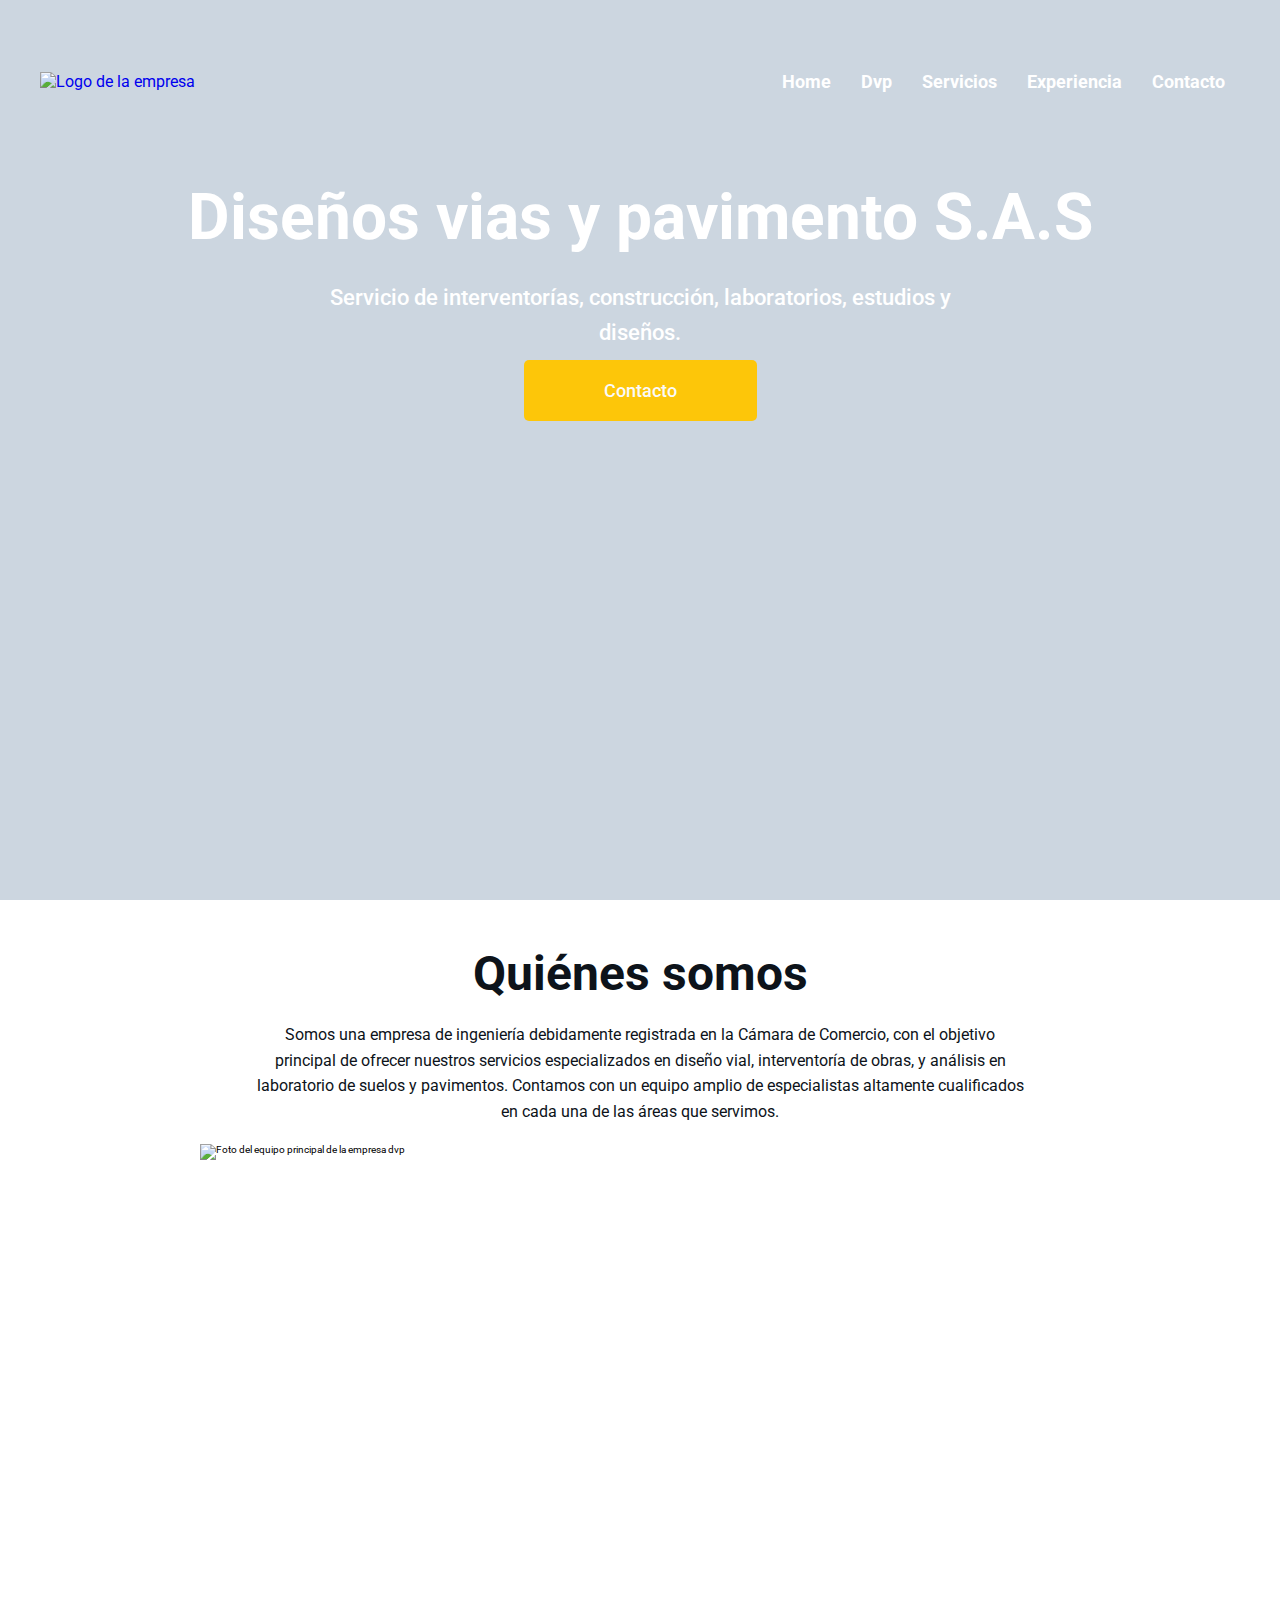
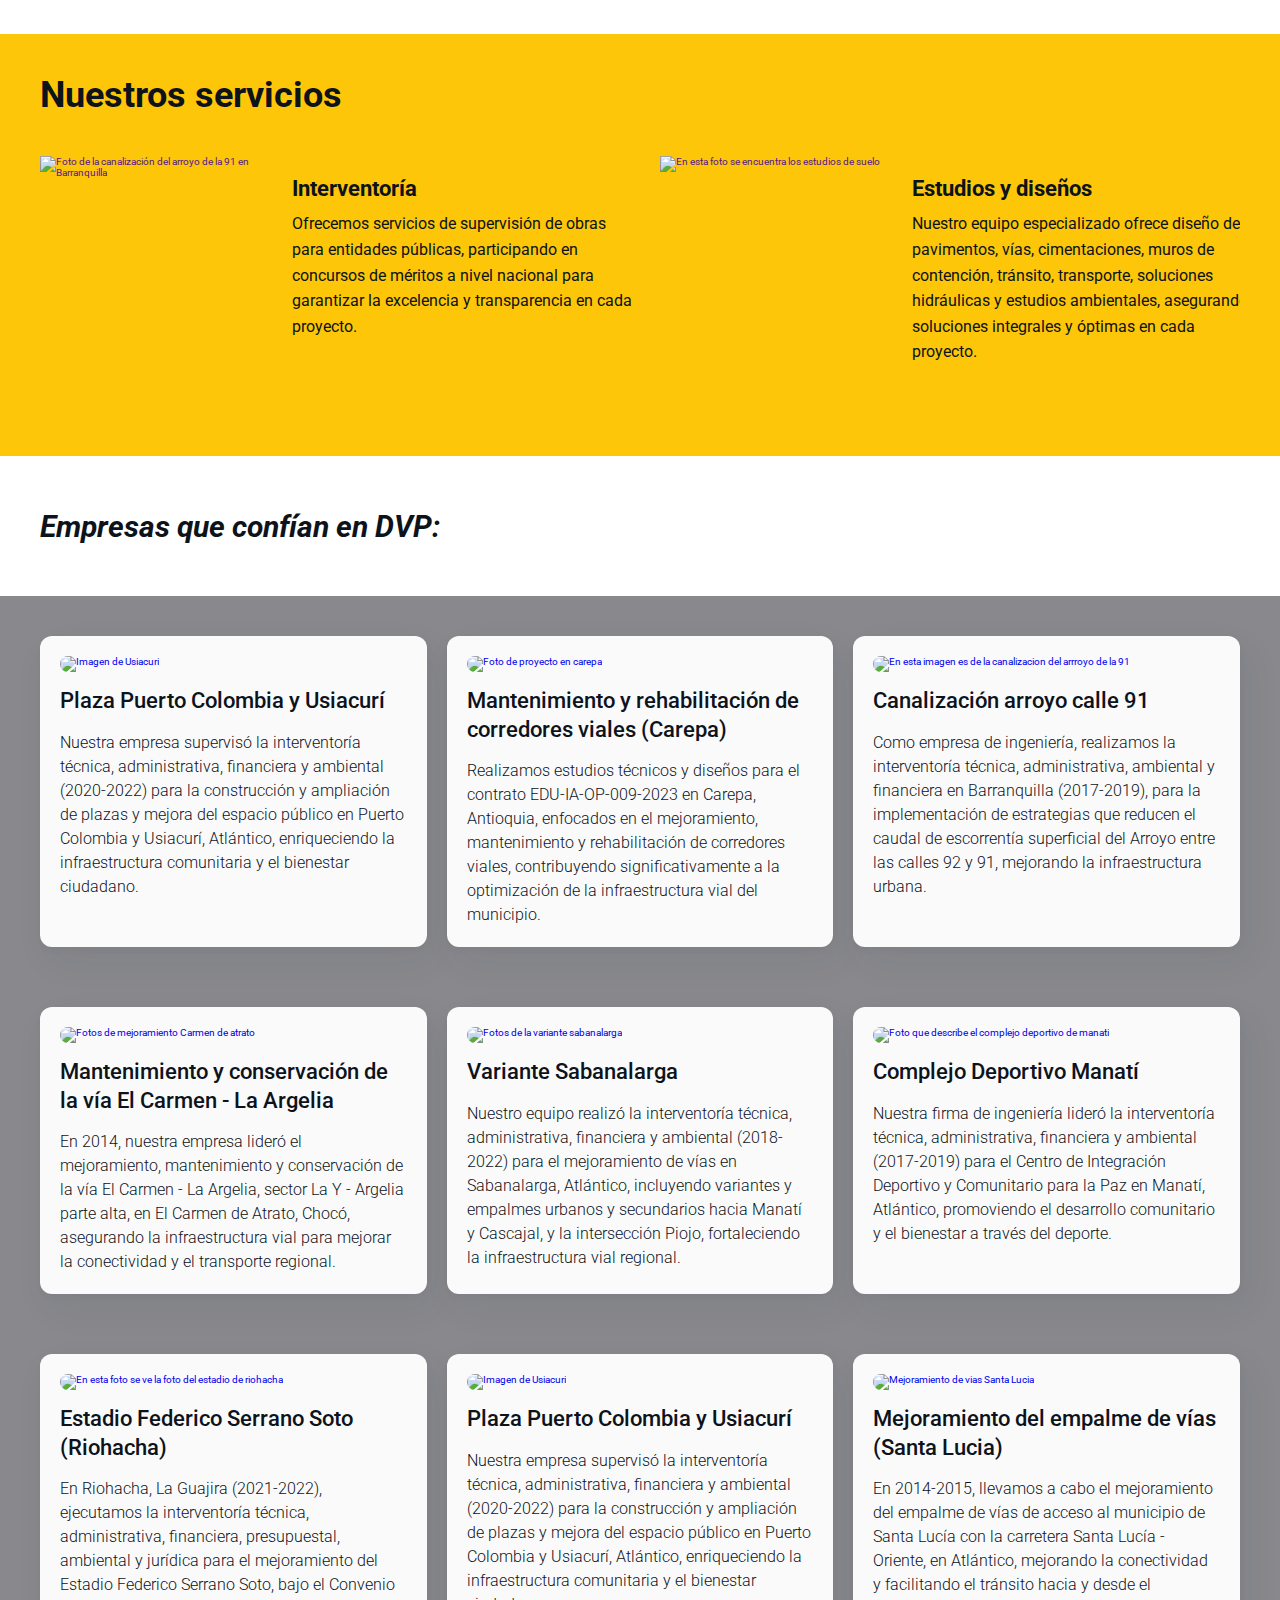
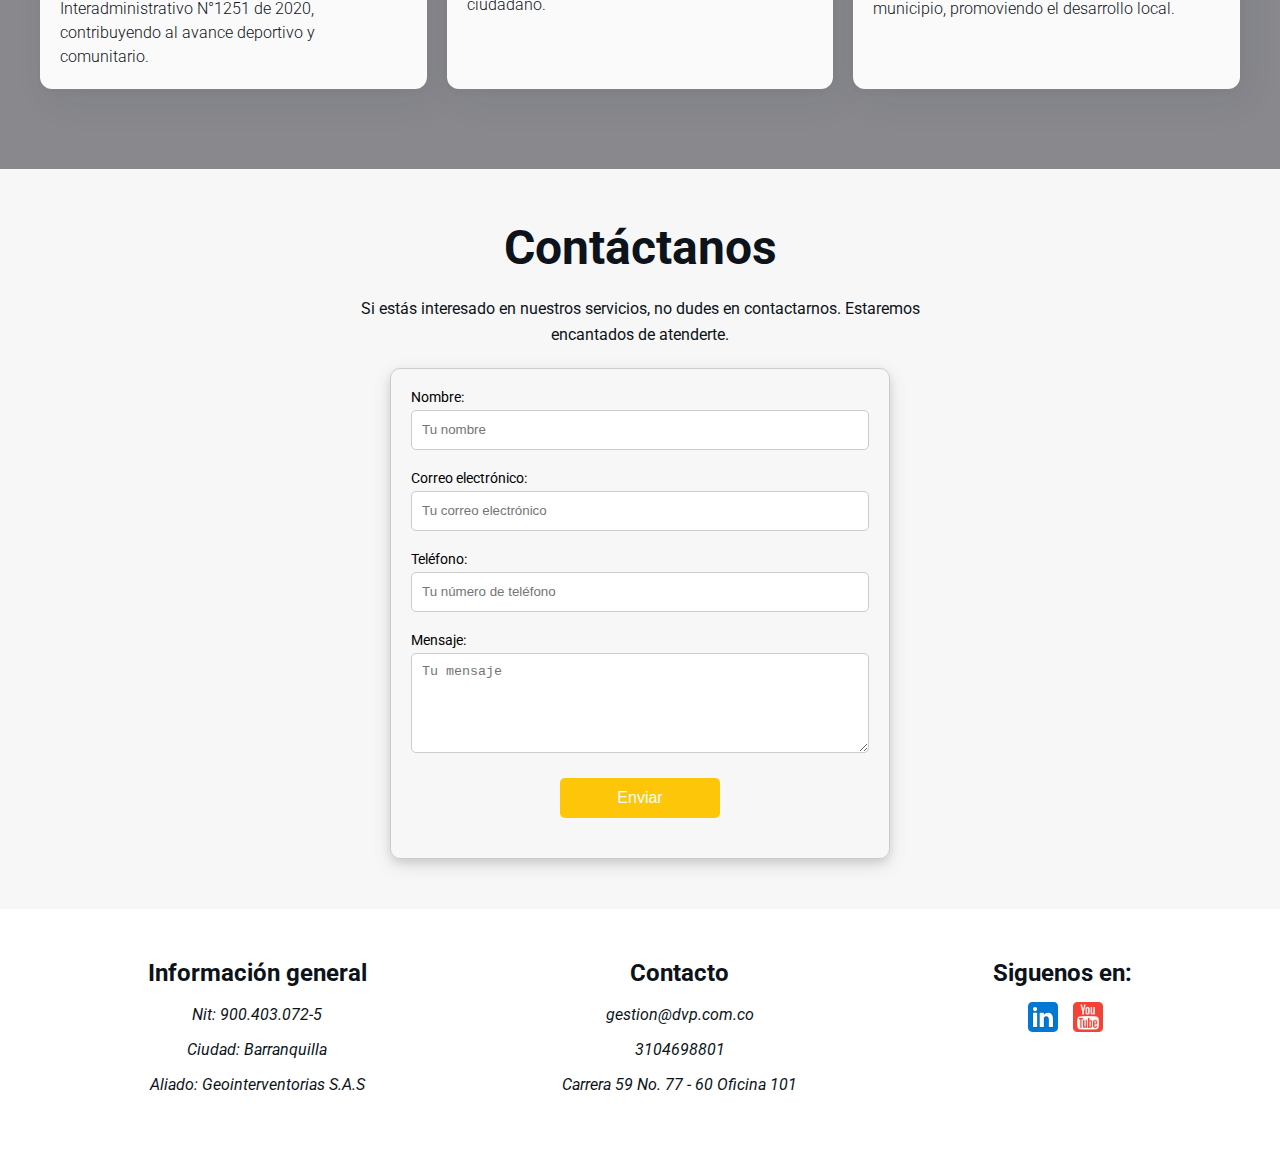
==== index.html @ 970a9d59 "I did the empresas que confian en nosotros section" ====
<!DOCTYPE html>
<html lang="es">
<head>
    <meta charset="UTF-8">
    <meta name="viewport" content="width=device-width, initial-scale=1.0">
    <meta name="description" content="DVP: Expertos en ingeniería en Colombia. Ofrecemos diseño vial, interventoría de obras y análisis de suelos. Contáctanos para soluciones especializadas con un equipo de especialistas cualificados.">
    <meta name="robots" content="index, follow">
    <meta http-equiv="X-UA-Compatible" content="IE=edge">
    <title>Diseños Vias Y Pavimentos | Interventoría y Consultoría en Ingeniería Vial</title>
    <link rel="stylesheet" href="css/desktop.css">
    <link rel="stylesheet" href="./css/tablet.css" media="(max-width: 1010px)" />
    <link rel="stylesheet" href="./css/movil.css" media="(max-width: 700px)" />
    <link rel="preconnect" href="https://fonts.googleapis.com">
    <link rel="preconnect" href="https://fonts.gstatic.com" crossorigin>
    <link href="https://fonts.googleapis.com/css2?family=Inter:wght@100;200;300;400;500;600;700;800;900&family=Nunito:ital,wght@0,200..1000;1,200..1000&family=Roboto:ital,wght@0,100;0,300;0,400;0,500;0,700;0,900;1,100;1,300;1,400;1,500;1,700;1,900&display=swap" rel="stylesheet">

    <meta name="x:card" content="summary">
    <meta property="og:title"  content="Diseños Vias Y Pavimentos | Interventoría y Consultoría en Ingeniería Vial" >
    <meta property="og:image"  content="https://i.postimg.cc/W4dbZwN2/Dvp-logo-recortado.jpg">
    <meta property="og:url"  content="https://dvp.com.co/">
    <meta name="x:title" content="Diseños Vias Y Pavimentos | Interventoría y Consultoría en Ingeniería Vial" >
    <meta name="x:image" content="https://i.postimg.cc/W4dbZwN2/Dvp-logo-recortado.jpg">
    <meta name="x:url" content="https://dvp.com.co/">
    <meta property="og:description" content="DVP: Expertos en ingeniería en Colombia. Ofrecemos diseño vial, interventoría de obras y análisis de suelos. Contáctanos para soluciones especializadas con un equipo de especialistas cualificados.">
    <meta name="twitter:description" content="DVP: Expertos en ingeniería en Colombia. Ofrecemos diseño vial, interventoría de obras y análisis de suelos. Contáctanos para soluciones especializadas con un equipo de especialistas cualificados.">
    <meta name="og:type" content="website">

    <link rel="apple-touch-icon" sizes="180x180" href="/apple-touch-icon.png">
    <link rel="icon" type="image/png" sizes="32x32" href="/favicon-32x32.png">
    <link rel="icon" type="image/png" sizes="16x16" href="/favicon-16x16.png">
    <link rel="manifest" href="/site.webmanifest">
    <link rel="mask-icon" href="/safari-pinned-tab.svg" color="#5bbad5">
    <meta name="msapplication-TileColor" content="#da532c">
    <meta name="theme-color" content="#ffffff">


  
    <meta name="msapplication-TileImage" content="https://i.postimg.cc/j5CP3FzB/apple-icon-144x144.png">


</head>
<body>

    <section class="main__section main__section--presentacion" id="home" >
        <header class="main__section--presentacion--header header-fijo">
            <div class="header-content">
                <a class="contenedor-logo" href="./index.html">
                    <img src="https://i.ibb.co/QfFykHQ/Logo-Transparente2.png" alt="Logo de la empresa">
                </a>
        
                <nav class="nav">
                    <a href="#home" class="nav__a">Home</a>
                    <a href="#dvp" class="nav__a">Dvp</a>
                    <a href="#servicios" class="nav__a">Servicios</a>
                    <a href="#experiencia" class="nav__a">Experiencia</a>
                    <a href="#contactos" class="nav__a">Contacto</a>
                </nav>

               
            </div>

            <div class="header__hamburguer header__hamburguerAfter">
                <div class="header__hamburguerSons header__hamburguerSons1 "></div>
                <div class="header__hamburguerSons header__hamburguerSons2 "></div>
                <div class="header__hamburguerSons header__hamburguerSons3 "></div>
            </div>

            <div class="mobileMenu innactive">
                <ul class="mobilMenu__ul">
                    <li class="mobilMenu__li"><a href="#home" class="mobilMenu__a">Home</a></li>
                    <li class="header__li"><a href="#dvp" class="mobilMenu__a">Dvp</a></li>
                    <li class="mobilMenu__li"><a href="#servicios" class="mobilMenu__a">Servicios</a></li>
                    <li class="mobilMenu__li"><a href="#experiencia" class="mobilMenu__a">Experiencia</a></li>
                    <li class="mobilMenu__li"><a href="#contactos" class="mobilMenu__a">Contacto</a></li>
                </ul>
                
            </div>

            
        </header>
        
        
        <h1 class="main__section--presentacion--son">Diseños vias y pavimento S.A.S</h1>
        <p class="main__section--presentacion--son">Servicio de interventorías, construcción, laboratorios, estudios y <br> diseños.</p>
        <a href="#contactos" class="contact-button main__section--presentacion--son">Contacto</a>
        <!-- <iframe  class="youtube-video" src="https://www.youtube.com/embed/VzqUDTZexdA?autoplay=1&mute=1" title="YouTube video player" frameborder="0" allow="accelerometer; autoplay; clipboard-write; encrypted-media; gyroscope; picture-in-picture" allowfullscreen></iframe> -->
        <div class="main__section--presentacion--background"></div>
    </section>

    <main class="main" >

        
        <section class="main__section main__section--quienessomos" id="dvp">
            <h2 class="main__section--quienessomos__title">Quiénes somos</h2>
            <p class="main__section--quienessomos__description">Somos una empresa de ingeniería debidamente registrada en la Cámara de Comercio, con el objetivo principal de ofrecer nuestros servicios especializados en diseño vial, interventoría de obras, y análisis en laboratorio de suelos y pavimentos. Contamos con un equipo amplio de especialistas altamente cualificados en cada una de las áreas que servimos.</p>
            <img src="https://i.ibb.co/d4qpt3D/Whats-App-Image-2024-02-29-at-1-00-37-PM.jpg" alt="Foto del equipo principal de la empresa dvp" class="main__section--quienessomos__image">
        </section>
        
        <section class="main__section main__section--nuestros-servicios" id="servicios">

            <h2 class="main__section--nuestros-servicios__title">Nuestros servicios</h2>

            <button class="scroll-btn left">&#10094;</button>

            <div class="ourService__wrappa">
                <article class=" ourService__card">

                    <a href="" class=" ourService__card--img"><img class="" src="https://i.ibb.co/WDg34vb/calle-91-1.jpg" alt="Foto de la canalización del arroyo de la 91 en Barranquilla"> </a>
    
                    <div class="ourService__information">
                        <a href="" class="ourService__information-a">
    
                            <h2 class="ourService__information--title" >Interventoría</h2>
    
                            <section class="ourService__information--p">
    
                                <p class="">Ofrecemos servicios de supervisión de obras para entidades públicas, participando en concursos de méritos a nivel nacional para garantizar la excelencia y transparencia en cada proyecto.</p>
    
                            </section>
                        </a>
    
                    </div>
                </article>
    
                <article class=" ourService__card">
    
                    <a href="" class=" ourService__card--img"><img class="" src="https://i.ibb.co/xS7zQZk/Whats-App-Image-2024-02-26-at-2-07-42-PM.jpg" alt="En esta foto se encuentra los estudios de suelo"> </a>
    
                    <div class="ourService__information">
                        <a href="" class="ourService__information-a">
    
                            <h2 class="ourService__information--title" >Estudios y diseños</h2>
    
                            <section class="ourService__information--p">
    
                                <p class="">Nuestro equipo especializado ofrece diseño de pavimentos, vías, cimentaciones, muros de contención, tránsito, transporte, soluciones hidráulicas y estudios ambientales, asegurando soluciones integrales y óptimas en cada proyecto.</p>
    
                            </section>
                        </a>
    
                    </div>
                </article>

                <article class=" ourService__card">
    
                    <a href="" class=" ourService__card--img"><img class="" src="https://i.ibb.co/TLXC7pn/Whats-App-Image-2024-03-01-at-8-34-24-AM.jpg" alt="En esta imagen esta el laboratorio de la empresa dvp"> </a>
    
                    <div class="ourService__information">
                        <a href="" class="ourService__information-a">
    
                            <h2 class="ourService__information--title" >Laboratorios</h2>
    
                            <section class="ourService__information--p">
    
                                <p class="">
                                    Disponemos de un laboratorio especializado en suelos y pavimentos, dedicado a realizar ensayos e interpretaciones de materiales de ingeniería, esenciales en la construcción de vías, obras de estabilización y cimentaciones, garantizando la calidad y seguridad en cada proyecto.</p>
    
                            </section>
                        </a>
    
                    </div>
                </article>

                <article class=" ourService__card">
    
                    <a href="" class=" ourService__card--img"><img class="" src="https://i.ibb.co/3CgRv00/pavimento-placa-huella-santa-lucia.jpg " alt="En esta imagen se puede observar la construcion de una placa huella por parte  de la empresa dvp: Diseños vias y pavimentos"> </a>
    
                    <div class="ourService__information">
                        <a href="" class="ourService__information-a">
    
                            <h2 class="ourService__information--title" >Construcción</h2>
    
                            <section class="ourService__information--p">
    
                                <p class="">Somos una empresa profesional que ofrece servicios de construcción de alta calidad. Nuestro equipo de expertos se compromete a entregar proyectos excepcionales, garantizando soluciones eficientes y duraderas en cada obra.</p>
    
                            </section>
                        </a>
    
                    </div>
                </article>

                
            </div>
            
            <button class="scroll-btn right">&#10095;</button>
            
            

        </section>
        
        <section class="main__section main__section--empresasQueConfian" >

            <p class="empresas-fijo">Empresas que confían <br> en DVP:</p>
            <div class="empresas-desplazamiento">
                <span class="empresas-desplazamiento__span empresas-desplazamiento__span1"></span>
                <span class="empresas-desplazamiento__span empresas-desplazamiento__span3"></span>
                <span class="empresas-desplazamiento__span empresas-desplazamiento__span5"></span>
                <span class="empresas-desplazamiento__span empresas-desplazamiento__span6"></span>
                <span class="empresas-desplazamiento__span empresas-desplazamiento__span7"></span>
                <span class="empresas-desplazamiento__span empresas-desplazamiento__span2"></span>
                <span class="empresas-desplazamiento__span empresas-desplazamiento__span4"></span>
            </div>
        </section>
        

        <section class="main__section main__section--experiencia" id="experiencia">

            <div class="main__Section--wrappa">
                <article class="card card card__transition">

                    <a href="./plazaPc.html" class="card__a "><img class="card__img " src="https://i.postimg.cc/FFB2SPTK/plaza-usiacuri-1.jpg" alt="Imagen de Usiacuri"> </a>
    
                    <div class="card__info ">
                        <a href="./plazaPc.html" class="card__infoContent">
    
                            <h2 class="card__h2" > Plaza Puerto Colombia y Usiacurí</h2>
    
                            <section class="card__description">
    
                                <p class="card__p">Nuestra empresa supervisó la interventoría técnica, administrativa, financiera y ambiental (2020-2022) para la construcción y ampliación de plazas y mejora del espacio público en Puerto Colombia y Usiacurí, Atlántico, enriqueciendo la infraestructura comunitaria y el bienestar ciudadano.</p>
    
                            </section>
                        </a>
    
                    </div>
                </article>
    
                <article class="card card card__transition">
    
                    <a href="/Carepa.html" class="card__a "><img class="card__img " src="https://i.postimg.cc/ZYy7yJ2W/Whats-App-Image-2024-02-26-at-2-07-43-PM-3.jpg" alt="Foto de proyecto en carepa"> </a>
    
                    <div class="card__info ">
                        <a href="/Carepa.html" class="card__infoContent">
    
                            <h2 class="card__h2" >Mantenimiento y rehabilitación de corredores viales (Carepa)</h2>
    
                            <section class="card__description">
    
                                <p class="card__p"> Realizamos estudios técnicos y diseños para el contrato EDU-IA-OP-009-2023 en Carepa, Antioquia, enfocados en el mejoramiento, mantenimiento y rehabilitación de corredores viales, contribuyendo significativamente a la optimización de la infraestructura vial del municipio.
                            </section>
                        </a>
    
                    </div>
                </article>
    
                <article class="card card__transition ">
    
                    <a href="./arroyo91.html" class="card__a "><img class="card__img " src="https://i.ibb.co/WDg34vb/calle-91-1.jpg" alt="En esta imagen es de la canalizacion del arrroyo de la 91"> </a>
    
                    <div class="card__info ">
                        <a href="./arroyo91.html" class="card__infoContent">
    
                            <h2 class="card__h2" >Canalización arroyo calle 91</h2>
    
                            <section class="card__description">
    
                                <p class="card__p">
                                    Como empresa de ingeniería, realizamos la interventoría técnica, administrativa, ambiental y financiera en Barranquilla (2017-2019), para la implementación de estrategias que reducen el caudal de escorrentía superficial del Arroyo entre las calles 92 y 91, mejorando la infraestructura urbana.</p>
    
                            </section>
                        </a>
    
                    </div>
                </article>
    
                <article class="card card card__transition">
    
                    <a href="/CarmenDeAtrato.html" class="card__a "><img class="card__img " src="https://i.postimg.cc/d0FxmgM8/pav-calle-hospital-Carmen-de-Atrato-5.png" alt="Fotos de mejoramiento Carmen de atrato "> </a>
    
                    <div class="card__info ">
                        <a href="/CarmenDeAtrato.html" class="card__infoContent">
    
                            <h2 class="card__h2" >Mantenimiento y conservación de la vía El Carmen - La Argelia</h2>
    
                            <section class="card__description">
    
                                <p class="card__p">
                                    En 2014, nuestra empresa lideró el mejoramiento, mantenimiento y conservación de la vía El Carmen - La Argelia, sector La Y - Argelia parte alta, en El Carmen de Atrato, Chocó, asegurando la infraestructura vial para mejorar la conectividad y el transporte regional.
                                </p>
    
                            </section>
                        </a>
    
                    </div>
                </article>
                
                <article class="card card card__transition">
    
                    <a href="./VarianteSabaLarga.html" class="card__a "><img class="card__img " src="https://i.ibb.co/xgP3tB6/variante-Sabanalarga.jpg" alt="Fotos de la variante sabanalarga"> </a>
    
                    <div class="card__info ">
                        <a href="./VarianteSabaLarga.html" class="card__infoContent">
    
                            <h2 class="card__h2" >Variante Sabanalarga</h2>
    
                            <section class="card__description">
    
                                <p class="card__p">Nuestro equipo realizó la interventoría técnica, administrativa, financiera y ambiental (2018-2022) para el mejoramiento de vías en Sabanalarga, Atlántico, incluyendo variantes y empalmes urbanos y secundarios hacia Manatí y Cascajal, y la intersección Piojo, fortaleciendo la infraestructura vial regional.</p>
    
                            </section>
                        </a>
    
                    </div>
                </article>
    
                <article class="card card card__transition">
    
                    <a href="./complejoDManati.html" class="card__a "><img class="card__img " src="https://i.ibb.co/7QVtfx8/Complejo-deportivo-Manati.jpg" alt="Foto que describe el complejo deportivo de manati"> </a>
    
                    <div class="card__info ">
                        <a href="./complejoDManati.html" class="card__infoContent">
    
                            <h2 class="card__h2" >Complejo Deportivo Manatí</h2>
    
                            <section class="card__description">
    
                                <p class="card__p">
                                    Nuestra firma de ingeniería lideró la interventoría técnica, administrativa, financiera y ambiental (2017-2019) para el Centro de Integración Deportivo y Comunitario para la Paz en Manatí, Atlántico, promoviendo el desarrollo comunitario y el bienestar a través del deporte.</p>
    
                            </section>
                        </a>
    
                    </div>
                </article>
    
    
                <article class="card card card__transition">
    
                    <a href="./riohachaEstadio.html" class="card__a "><img class="card__img " src="https://i.postimg.cc/g0tPBMkn/Estadio-Riohacha-2022.jpg" alt="En esta foto se ve la foto del estadio de riohacha"> </a>
    
                    <div class="card__info ">
                        <a href="./riohachaEstadio.html" class="card__infoContent">
    
                            <h2 class="card__h2" >Estadio Federico Serrano Soto (Riohacha)</h2>
    
                            <section class="card__description">
    
                                <p class="card__p">En Riohacha, La Guajira (2021-2022), ejecutamos la interventoría técnica, administrativa, financiera, presupuestal, ambiental y jurídica para el mejoramiento del Estadio Federico Serrano Soto, bajo el Convenio Interadministrativo N°1251 de 2020, contribuyendo al avance deportivo y comunitario.</p>
    
                            </section>
                        </a>
    
                    </div>
                </article>
    
                <article class="card card card__transition">
    
                    <a href="./plazaPc.html" class="card__a "><img class="card__img " src="https://i.postimg.cc/FFB2SPTK/plaza-usiacuri-1.jpg" alt="Imagen de Usiacuri"> </a>
    
                    <div class="card__info ">
                        <a href="./plazaPc.html" class="card__infoContent">
    
                            <h2 class="card__h2" > Plaza Puerto Colombia y Usiacurí</h2>
    
                            <section class="card__description">
    
                                <p class="card__p">Nuestra empresa supervisó la interventoría técnica, administrativa, financiera y ambiental (2020-2022) para la construcción y ampliación de plazas y mejora del espacio público en Puerto Colombia y Usiacurí, Atlántico, enriqueciendo la infraestructura comunitaria y el bienestar ciudadano.</p>
    
                            </section>
                        </a>
    
                    </div>
                </article>        
    
                <article class="card card card__transition">
    
                    <a href="/placaHuella.html" class="card__a" ><img class="card__img " src="https://i.ibb.co/0mpjbf6/pavimento-placa-huella-santa-lucia3.jpg" alt="Mejoramiento de vias Santa Lucia"> </a>
    
                    <div class="card__info ">
                        <a href="/placaHuella.html " class="card__infoContent">
    
                            <h2 class="card__h2" >Mejoramiento del empalme de vías (Santa Lucia)</h2>
    
                            <section class="card__description">
    
                                <p class="card__p">En 2014-2015, llevamos a cabo el mejoramiento del empalme de vías de acceso al municipio de Santa Lucía con la carretera Santa Lucía - Oriente, en Atlántico, mejorando la conectividad y facilitando el tránsito hacia y desde el municipio, promoviendo el desarrollo local.</p>
    
                            </section>
                        </a>
    
                    </div>
                </article>
            </div>

           

        </section>

        <section class="main__section main__section--contacto" id="contactos">

            <h2 class="contacto__titulo">Contáctanos</h2>
            <p class="contacto__texto">Si estás interesado en nuestros servicios, no dudes en contactarnos. Estaremos <br> encantados de atenderte.</p>
            <div class="formulario__contenedor">
              
              <form class="formulario" action="https://formspree.io/f/xdoqzzqv" method="POST">
                <div class="formulario__campo">
                  <label for="nombre" class="formulario__label">Nombre:</label>
                  <input type="text" id="nombre" name="nombre" class="formulario__input" placeholder="Tu nombre">
                </div>
                <div class="formulario__campo">
                  <label for="email" class="formulario__label">Correo electrónico:</label>
                  <input type="email" id="email" name="email" class="formulario__input" placeholder="Tu correo electrónico">
                </div>
                <div class="formulario__campo">
                  <label for="telefono" class="formulario__label">Teléfono:</label>
                  <input type="tel" id="telefono" name="telefono" class="formulario__input" placeholder="Tu número de teléfono">
                </div>
                <div class="formulario__campo">
                  <label for="mensaje" class="formulario__label">Mensaje:</label>
                  <textarea id="mensaje" name="mensaje" class="formulario__textarea" placeholder="Tu mensaje"></textarea>
                </div>
                <div class="formulario__campo">
                  <button type="submit" class="formulario__boton">Enviar</button>
                </div>
              </form>
            </div>
        </section>
        

    </main>
    

    <footer class="footer">

        <div class="footer__wrappa">
            

            <div class="footer__column">
                <h3 class="footer__title">Información general</h3>
                <p class="footer__content">Nit: 900.403.072-5</p>
                <p class="footer__content">Ciudad: Barranquilla</p>
                <p class="footer__content">Aliado: Geointerventorias S.A.S</p>
            </div>
            <div class="footer__column">
                <h3 class="footer__title">Contacto</h3>
                <p class="footer__content">gestion@dvp.com.co</p>
                <p class="footer__content">3104698801</p>
                <p class="footer__content">Carrera 59 No. 77 - 60 Oficina 101</p>
            </div>
            <div class="footer__column footer__column--icons ">
                <h3 class="footer__title">Siguenos en:</h3>
    
                <div class="footer__icons-father">
    
                    <a href="https://www.linkedin.com/in/dvp-gestion-9224572b7/" target="_blank" rel="noopener noreferrer">
    
                        <img alt="svgImg" src="[data-uri]"/>
    
                    </a>
                    
                    <a href="https://www.youtube.com/watch?v=VzqUDTZexdA" target="_blank" rel="noopener noreferrer">
                        <img src="[data-uri]">
                    </a>
              
                    
                </div>
               
            </div>

        </div>
      
    </footer>

    <script src="https://ajax.googleapis.com/ajax/libs/jquery/3.3.1/jquery.min.js"></script>
    <script src="./main.js" src="https://ajax.googleapis.com/ajax/libs/jquery/3.3.1/jquery.min.js"></script>
</body>
</html>
---- css/desktop.css ----
*{
    padding: 0;
    margin: 0;
    box-sizing: border-box;
    text-decoration: none;
    list-style: none;
}

html{
    font-size: 62.5%;
    font-family: "Roboto", sans-serif;
}

.roboto-thin {
    font-family: "Roboto", sans-serif;
    font-weight: 100;
    font-style: normal;
  }
  
  .roboto-light {
    font-family: "Roboto", sans-serif;
    font-weight: 300;
    font-style: normal;
  }
  
  .roboto-regular {
    font-family: "Roboto", sans-serif;
    font-weight: 400;
    font-style: normal;
  }
  
  .roboto-medium {
    font-family: "Roboto", sans-serif;
    font-weight: 500;
    font-style: normal;
  }
  
  .roboto-bold {
    font-family: "Roboto", sans-serif;
    font-weight: 700;
    font-style: normal;
  }
  
  .roboto-black {
    font-family: "Roboto", sans-serif;
    font-weight: 900;
    font-style: normal;
  }
  
  .roboto-thin-italic {
    font-family: "Roboto", sans-serif;
    font-weight: 100;
    font-style: italic;
  }
  
  .roboto-light-italic {
    font-family: "Roboto", sans-serif;
    font-weight: 300;
    font-style: italic;
  }
  
  .roboto-regular-italic {
    font-family: "Roboto", sans-serif;
    font-weight: 400;
    font-style: italic;
  }
  
  .roboto-medium-italic {
    font-family: "Roboto", sans-serif;
    font-weight: 500;
    font-style: italic;
  }
  
  .roboto-bold-italic {
    font-family: "Roboto", sans-serif;
    font-weight: 700;
    font-style: italic;
  }
  
  .roboto-black-italic {
    font-family: "Roboto", sans-serif;
    font-weight: 900;
    font-style: italic;
  }
  

:root{
    --white-color: #ffffff;
    --second-white-color: #fafafa;
    --principal-black-color: #0d131a;
    --second-black-color: #0d131a;
    --button-color: #fdc609;
    --principal-gris-color: #b8c0cc;
    --second-gris-color: #88888d;
}

/*Header*/


.main__section--presentacion--header{
    display: flex;
    align-items: center;
    justify-content: space-between; /* Alinea los elementos al inicio, manteniendo el logo a la izquierda */
    font-size: 1.6rem;
    position: absolute; /* Hace que el header sea fijo */
    top: 0; /* Alinea el header en la parte superior */
    width: 100%; /* Asegura que el header tenga un ancho completo */
    z-index: 1000;
    height: 100px;
    height: 18vh;
    padding: 0 40px 0 40px;
}
.header-content {
    display: flex;
    align-items: center;
    justify-content: space-between;
    width: 100%;
    height: 100%;
}

.contenedor-logo img {
    width: 180px; 
    height: 80%; 
}

nav {
    display: flex;
    justify-content: center;
    height: 100%;
    align-items: center;
}

.nav__a{
  
    display: flex;
    justify-content: center;
    color: var(--white-color);
    font-size: 1.8rem;
    font-weight: bold;
}

nav a {
    margin: 0 15px;
    text-decoration: none;
    color: var(--principal-black-color);
}

nav a:hover {
    color: var(--button-color);
}

nav a.active {
    background-color: var(--button-color);
    align-items: center;
    color: var(--white-color);
    width: 100px;
    height: 100%;
}

.mobileMenu{
    display: none;
}



/* This is the main section */
/* 
/* main {
    margin-top: 108px; /* Ajusta este valor según la altura real de tu header 
}  */

/*This part is main section presentation*/

.main__section--presentacion {
    padding: 0 90px 40px 90px;
    display: flex;
    flex-direction: column;
    align-items: center;
    justify-content: center;
    text-align: center;
    width: 100%;
    height: 100vh;
    background-position: center;
    background-size: cover; 
     background-repeat: no-repeat;
    background-image: url("https://i.ibb.co/mzVBdCQ/Whats-App-Image-2024-03-01-at-8-36-02-AM.jpg");
    position: relative;
}

.header-fijo {
    background-color: white;
    color: black; /* Este estilo aplicará a los textos directamente dentro del header, pero no necesariamente a los links */
}

.header-fijo .nav__a {
    color: var(--principal-black-color); /* Asegura que los links dentro del nav tengan texto negro */
    font-weight: 300;
    font-size: 1.6rem;
}


.main__section--presentacion--background{
    width: 100%;
    height: 100vh;
    background-color: #003366;
    top: 0;
    position: absolute;
    opacity: 0.2;
    z-index: 0;
}

.main__section--presentacion--son{
    margin-bottom: 20px;
    position: absolute;
    z-index: 8; 
}

.main__section--presentacion-logo{
    width: 80%;
    height: 60vh;
    margin-bottom: 10px;
}

.main__section--presentacion h1 {
    font-size: 6.4rem;
    color: var(--white-color);
    top: 180px;
}

.main__section--presentacion p {
    font-size: 2.2rem;
    color: var(--white-color);
    line-height: 1.6;
    font-weight: 500;
    top: 280px;
}

.contact-button {
    display: inline-block;
    background-color: var(--button-color);
    color: var(--second-white-color);
    padding: 20px 80px; /* Ajustado para un alto de 60px y ancho de 30px de texto */
    text-decoration: none;
    border-radius: 5px; /* Opcional: añade redondeo a tu botón */
    font-size: 1.8rem;
    margin-bottom: 60px;
    border-radius: 5px; /* Opcional: añade redondeo a tu botón */
    transition: background-color 0.3s ease, color 0.3s ease;
    font-weight: 500;
    top: 360px;
}

.main__section--presentacion .contact-button:hover {
    background-color: var(--second-white-color); /* Invierte los colores */
    color: var(--button-color);
    transform: scale(1.1); /* Aumenta el tamaño ligeramente */
}

.youtube-video{
    width: 60%;
    height: 60vh;
}

/*Here star main__section--quienessomos*/


.main__section--quienessomos {
    padding: 45px 90px 90px 90px;
    width: 100%;
    display: flex;
    flex-direction: column;
    align-items: center;
    justify-content: center; /* Centra el contenido verticalmente si deseas */
}

.main__section--quienessomos__title {
    font-size: 4.8rem;
    color: var(--principal-black-color);
    text-align: center;
}

.main__section--quienessomos__description {
    font-size: 1.6rem;
    width: 70%;
    color: var(--principal-black-color);
    margin-top: 20px; /* Espacio entre el título y el párrafo */
    text-align: center; /* Centra el texto del párrafo */
    line-height: 1.6;
}

.main__section--quienessomos__image {
    width: 80%;
    height: 400px;
    object-fit: cover; /* Asegura que la imagen cubra el espacio asignado sin deformarse */
    margin-top: 20px; /* Espacio entre el párrafo y la imagen */
}

/* Responsividad */
@media (max-width: 768px) {
    .main__section--quienessomos {
        padding: 0 20px 20px 20px; /* Ajuste de padding para dispositivos más pequeños */
    }

    .main__section--quienessomos__image {
        width: 100%; /* La imagen ocupa todo el ancho en dispositivos más pequeños */
        height: auto; /* Altura automática para mantener la proporción */
    }
}


/*Here star main section nuestros servicios */

.main__section--nuestros-servicios {
    padding: 40px;
    position: relative;
    flex-direction: column;
    background-color: var(--button-color);
    width: 100%;
    
}

.main__section--nuestros-servicios__title{
    font-size: 3.6rem;
    color: var(--second-black-color);
    margin-bottom: 40px;

}

.ourService__wrappa{

    display: flex;
    gap: 20px;
    overflow: hidden;
    width: 100%;
}

.ourService__card{
    display: flex;
    height: 260px;
    width: 50%;
    min-width: 50%;
    gap: 20px;
}
.ourService__card--img{
    width: 40%;
}

.ourService__card--img img {
    object-fit: cover;
    width: 100%;
    height: 220px;
}

.ourService__information{
    width: 60%;
    padding-top: 20px;
}

.ourService__information--title{
    font-size: 2.2rem;
    color: var(--second-black-color);
    margin-bottom: 10px;
}

.ourService__information--p{
    font-size: 1.6rem;
    line-height: 1.6;
    color: var(--second-black-color);
}

/* Arrow code*/

.scroll-btn {
    display: none;
    position: absolute;
    top: 60%;
    transform: translateY(-50%);
    z-index: 10;
    background-color: var(--second-white-color); /* Cambia esto según el esquema de colores de tu sitio */
    color: var(--button-color); /* Asume que tienes esta variable de color */
    border: none;
    cursor: pointer;
    width: 60px;
    height: 60px;
    border-radius: 50%; /* Botones circulares */
    align-items: center;
    justify-content: center;
    font-size: 30px;
    box-shadow: 0 4px 8px rgba(0, 0, 0, 0.2); /* Sombra suave */
    transition: transform 0.3s ease, box-shadow 0.3s ease;
}

.scroll-btn:hover {
    transform: translateY(-50%) scale(1.1); /* Efecto de levitación y crecimiento */
    box-shadow: 0 6px 12px rgba(0, 0, 0, 0.3); /* Sombra más pronunciada al hacer hover */
}

.main__section--nuestros-servicios:focus .scroll-btn {
    display: flex;
}

.scroll-btn.left {
    left: 10px; /* Ajusta según necesidad */
}

.scroll-btn.right {
    right: 10px; /* Ajusta según necesidad */
}

.ourService__wrappa {
    overflow-x: scroll; /* Permite desplazamiento horizontal */
    scroll-behavior: smooth;
    display: flex;
    gap: 20px;
}

/* Ocultar scrollbar para una apariencia limpia */
.ourService__wrappa::-webkit-scrollbar {
    display: none;
}

.ourService__wrappa {
    -ms-overflow-style: none; /* IE and Edge */
    scrollbar-width: none; /* Firefox */
}

/* En lugar de utilizar :focus, usa :hover para revelar los botones */
.main__section--nuestros-servicios:hover .scroll-btn {
    display: flex;
}



/* Animation cards */



        /* Card section */

        .card{
            box-shadow: 8px 14px 38px rgb(39 44 49 / 6%), 1px 3px 8px rgb(39 44 49 / 3%);
            display: flex;
            flex-direction: column;
            overflow: hidden;
            margin: 0 0 40px;
            padding: 20px 20px 20px 20px;
            min-height: 220px;
            border-bottom: 1px solid var(--border-color);
            background-color: var(--second-white-color);
            position: relative;
            border-radius: 12px;
        }


/* Cuando el dispositivo tiene un ancho mayor a 920px */

        
        .card__a{
            position: relative;
            display: block;
            overflow: hidden;
            border-radius: 8px;
        }
        
        .card__img{
           width: 100%;
           height: 200px; 
           object-fit: cover;
           background: no-repeat 50%;
        }
        
        .card__info{
            flex-grow: 1;
            display: flex;
            flex-direction: column;
            justify-content: space-between;
        
        }
        
        .card__infoContent{
            position: relative;
            display: block;
        }
        
        .card__h2{
            margin: 15px 0 0;
            font-size: 2.2rem;
            color: #1B1A17;
            color: var(--principal-black-color);
            font-weight: 500;
            line-height: 2.85rem;
        }
        
        .card__description{
            font-size: 1.6rem;
            max-width: 56em;
            color: #1B1A17;
            color: var(--principal-black-color);
            font-weight: 300;
            margin-top: 15px;
        }
        
        .card__p{
            line-height: 2.4rem;
        }
        
        .card__author{
            display: flex;
            flex-direction: row;
            align-items: center;
        }
        
        .card__authorAvatar{
            width: 36px;
            height: 36px;
            background-position: center;
            background-size: cover;
            background-repeat: no-repeat;
            background-image: url("https://i.ibb.co/N34xb91/Avatar.jpg");
            border-radius: 50%;
        }
        
        .card__authorInfo{
            display: flex;
            flex-direction: column;
            margin-left: 10px;
        }
        
        .card__authorName{
            color: #434952;
            color: var(--principal-text-color);
            font-size: 1.2rem;
            line-height: 1.8rem;
            font-weight: 600;
        }
        
        .card__authorData{
            color: #738A94;
            color: var(--description-perfil-color);
            font-size: 1.2rem;
            font-weight: 400;
        }



/* Here start empresas que confian en nosotros code */

.main__section--empresasQueConfian {
    display: flex;
    align-items: center;
    overflow: hidden;
    white-space: nowrap;
    width: 100%;
    height: 100px;
    padding: 0 80px 0 0;
    background-color: var(--white-color);
    margin-top: 20px;
    margin-bottom: 20px;
}

.empresas-fijo {
    margin-right: 30px; /* Espacio antes de la cinta corredora */
    color: var(--principal-black-color);
    font-size: 3rem;
    font-weight: 700;
    font-style: italic;
    z-index: 2;
    background-color: var(--white-color);
    height: 100%;
    display: flex;
    align-items: center;
    padding: 0 40px 0 40px;
    /* padding: 0 20px 0 40px; */
}

.empresas-fijo br {
  display: none;
}

.empresas-desplazamiento {
    display: inline-block;
    animation: desplazamiento 5s linear infinite; /* Ajusta la duración según la necesidad */
    color: var(--button-color);
    font-size: 2rem;
    font-weight: 700;
    z-index: 1;
}

.empresas-desplazamiento__span{
    display: inline-block;
    margin-right: 40px; /* Espacio entre nombres de empresas */
    background-size: cover;
    background-position: center;
    background-repeat: no-repeat;
    width: 240px;
    height: 60px;
}

.empresas-desplazamiento__span1{
    background-image: url("https://sf.ezoiccdn.com/ezoimgfmt/www.vectorlogo.es/wp-content/uploads/2022/06/logo-vector-gobernacion-de-antioquia.jpg?ezimgfmt=ng%3Awebp%2Fngcb1%2Frs%3Adevice%2Frscb1-1");
    
}

.empresas-desplazamiento__span3 {
    background-image: url("https://www.barranquilla.gov.co/wp-content/themes/barranquilla/assets/img/logo.svg");
    
}


.empresas-desplazamiento__span5 {
    background-image: url("https://www.edu.gov.co/images/logoedu.png");
    
}

.empresas-desplazamiento__span6 {
    background-image: url("https://iconape.com/wp-content/png_logo_vector/mindeporte-colombia.png");
    
}

.empresas-desplazamiento__span7 {
    background-image: url("https://www.enterritorio.gov.co/web/sites/default/files/vida1_1.png");
    
}


.empresas-desplazamiento__span2{
    background-image: url("https://www.atlantico.gov.co/images/botones/Logo_Gob_Atl-2024.png");
    
}

.empresas-desplazamiento__span4 {
    background-image: url("https://www.invias.gov.co/images/logos/logo_invias_nuevo.jpg");
    
}

@keyframes desplazamiento {
    from {
        transform: translateX(0%);
    }
    to {
        transform: translateX(-50%);
    }
}

/* Main section experiencia */

.main__section--experiencia {
    /* Espacio entre filas y columnas */
    padding: 40px 40px 40px 40px; /* Espacio alrededor del contenido dentro de la sección */
    background-color: var(--second-gris-color); /* Color de fondo de la sección */
}

.main__Section--wrappa{
    display: grid;
    grid-template-columns: repeat(3, 1fr); /* Crea 3 columnas de igual tamaño */
    grid-template-rows: repeat(3, auto); /* Crea 3 filas que se ajustan al contenido */
    gap: 20px;
    width: 100%;
}

.card__transition{
    transition: transform 500ms;
}

.card__transition:hover{
    transform: scale(1.1);
    transition: transform 500ms;
}

/* Experience Style Media*/

@media screen and (max-width: 1010px) {
 
}
  

/* Modal code */


/* Estilos para el modal */

/* Main section contacto */

.main__section--contacto{
    width: 100%;
    display: flex;
  flex-direction: column;
  align-items: center;
  justify-content: center;
  row-gap: 20px;
}

.contacto__titulo{
    color: var(--principal-black-color);
    font-size: 4.8rem;
}

.contacto__texto{
    
    color: var(--principal-black-color);
    font-size: 1.6rem;
    text-align: center;
    line-height: 1.6;
}

.main__section--contacto {
    background-color: #f7f7f7;
    padding: 50px 0;
  }
  
  .formulario__contenedor {
    width: 500px;
    margin: 0 auto;
    padding: 20px;
    border: 1px solid #ccc;
    border-radius: 10px;
    box-shadow: 0 4px 8px rgba(0, 0, 0, 0.1), 0 6px 20px rgba(0, 0, 0, 0.1);
  }
  
  .formulario__titulo {
    text-align: center;
    margin-bottom: 20px;
  }
  
  .formulario {
    display: flex;
    flex-direction: column;
  }
  
  .formulario__campo {
    margin-bottom: 20px;
    display: flex;
    flex-direction: column;
    align-items: flex-start;
    width: 100%;
  }
  
  .formulario__label {
    width: 100%;
    margin-bottom: 5px;
    margin-left: 0;
    font-size: 1.4rem;
  }
  
  .formulario__input,
  .formulario__textarea {
    padding: 10px;
    border: 1px solid #ccc;
    border-radius: 5px;
    width: 100%;
    box-sizing: border-box;
  }

  .formulario__input{
    width: 100%;
    height: 40px;
  }
  
  .formulario__textarea {
    height: 100px;
  }
  
  .formulario__boton {
    cursor: pointer;
    background-color: var(--button-color);
    color: #fff;
    border: none;
    padding: 10px 20px;
    border-radius: 5px;
    margin-top: 5px;
    display: block; /* Hace que el botón sea un bloque para permitir márgenes automáticos */
    margin-left: auto; /* Establece el margen izquierdo a auto */
    margin-right: auto;
    transition: background-color 0.3s ease, transform 0.3s ease;
    width: 160px;
    height: 40px;
    font-size: 1.6rem;
  }
  
  .formulario__boton:hover, .formulario__boton:focus {
    background-color: #333; /* Color de fondo más oscuro al pasar el ratón por encima */
    transform: scale(1.05); /* Escala el botón ligeramente para dar sensación de elevación */
    outline: none; /* Remueve el contorno en foco para navegación con teclado */
  }

  .formulario__boton:active {
    transform: scale(0.95); /* Efecto de "presionado" al hacer clic */
  }
  
  /* Media queries para responsive */
  
  @media (max-width: 600px) {
    .formulario__contenedor {
      width: 90%;
    }
}


  
/* This is the footer section */

.footer {
    padding: 50px;
    width: 100%;
}

.footer__wrappa{
    width: 100%;
    display: flex;
    justify-content: space-around;
    background-color: var(--white-color);
    color: var(--principal-black-color);
}

.footer__column {
    display: flex; /* Esto habilita Flexbox para este contenedor */
    flex-direction: column; /* Organiza los hijos en una columna */
    align-items: center; /* Centra los elementos hijos horizontalmente */
    justify-content: center; /* Centra los elementos hijos verticalmente */
    text-align: center; /* Asegura que el texto también esté centrado */
    height: 100%; 
}

.footer__title {
    margin: 0 0 10px; /* Espacio debajo del título */
    font-size: 2.4rem;
    text-align: center;
}

.footer__content {
    margin: 8px 0; /* Espacio entre párrafos */
    font-size: 1.6rem;
    color: var(--principal-black-color);
    font-style: italic;
    text-align: center;

}

.footer__column--icons {
    display: flex;
  flex-direction: column;
  justify-content: flex-start; /* Mantiene h3 en la parte superior */
  align-items: center;
  

} 

.footer__icons-father{
   
  display: flex;
  justify-content: center; /* Centra los íconos horizontalmente */
  align-items: center;
}

.footer__icons-father a{
    width: 40px;
    height: 40px;
    margin-left: 5px;
}

.footer__icons-father a img{
    width: 40px;
    height: 40px;
}

/* Here start the code to arroyo */


.main--fotos{
    width: 100%;
    height: 100vh;
    margin-top: 0;
    display: flex; /* Usa flexbox para centrar la sección de la grid */
    justify-content: center;
    align-items: center;
    padding: 20px;
   
}

.grid-section {
    display: grid;
    width: 100%; /* Ancho al 100% del contenedor */
    height: 100%; /* Altura al 100% del contenedor */
    grid-template-columns: repeat(4, 1fr); /* 4 columnas */
    grid-template-rows: repeat(4, 1fr); /* 4 filas */
    gap: 20px; /* Espacio entre grid items */
}

.grid-section__item{ 
    background-size: cover; /* Asegura que la imagen cubra completamente el div sin distorsionarse */
    background-position: center; /* Centra la imagen en el div */
    background-repeat: no-repeat;
}

.grid-section__item:nth-child(1) { 
    grid-area: 1 / 1 / 3 / 3;
    background-image: url('https://i.ibb.co/WDg34vb/calle-91-1.jpg');
    
} 

.grid-section__item:nth-child(2) { 
    grid-area: 1 / 3 / 3 /5;
    background-image: url('https://i.ibb.co/yfcZd10/calle-91-canalizacion-2.jpg');
} 

.grid-section__item:nth-child(3) {
     grid-area: 3 / 1 / 5 / 3;
     background-image: url('https://i.ibb.co/G0tPsPM/la-3.jpg');
} 
.grid-section__item:nth-child(4) {
     grid-area: 3 / 3 / 5 / 5;
     background-image: url('https://i.ibb.co/dLMFRdD/4-la-4.jpg');
}

.grid-section__item {
    /* Estilos para los elementos de la grid */
    background-color: #f0f0f0; /* Color de fondo ligero para los items */
    display: flex;
    justify-content: center;
    align-items: center;
    border: 1px solid #d0d0d0; /* Borde sutil */
}

/* Haciendo la grid responsive */
@media (max-width: 768px) {
    .grid-section {
        grid-template-columns: repeat(2, 1fr); /* 2 columnas en pantallas pequeñas */
    }
}

@media (max-width: 480px) {
    .grid-section {
        grid-template-columns: 1fr; /* 1 columna en pantallas muy pequeñas */
    }
}

.close-button {
    display: flex;
    justify-content: center;
    align-items: center;
    width: 60px;
    height: 60px;
    background-color: var(--button-color);
    color: white;
    font-size: 24px; /* Ajusta este valor según necesites */
    font-weight: bold;
    border-radius: 50%;
    position: fixed;
    top: 20px; /* Distancia desde la parte superior de la pantalla */
    right: 20px; /* Distancia desde la parte derecha de la pantalla */
    text-decoration: none;
    box-shadow: 0 4px 8px rgba(0, 0, 0, 0.3); /* Sombra para efecto flotante */
    transition: transform 0.3s ease, box-shadow 0.3s ease; /* Transición suave para hover */
}

.close-button:hover {
    transform: scale(1.1); /* Efecto de crecimiento al pasar el mouse */
    box-shadow: 0 6px 12px rgba(0, 0, 0, 0.5); /* Sombra más pronunciada para efecto flotante */
}

/* Grid section complejo deportivo de Manati */

.grid-section__item--Manati:nth-child(1) {
    grid-area: 1 / 1 / 3 / 3;
    background-image: url('https://i.ibb.co/7QVtfx8/Complejo-deportivo-Manati.jpg');
}

.grid-section__item--Manati:nth-child(2) {
    grid-area: 1 / 3 / 3 /5;
    background-image: url('https://i.ibb.co/QpKJryz/Manati-1.jpg');
}

.grid-section__item--Manati:nth-child(3) {
    grid-area: 3 / 1 / 5 / 3;
    background-image: url('https://i.ibb.co/Vx3hTg1/Manati-2.jpg');
}

.grid-section__item--Manati:nth-child(4) {
    grid-area: 3 / 3 / 5 / 5;
    background-image: url('https://i.ibb.co/MZ6zh43/Manati-3.jpg');
}

/* Grid section Variante Sabalarga */

.grid-section__item3:nth-child(1) {
    grid-area: 1 / 1 / 3 / 3;
    background-image: url('https://i.ibb.co/xgP3tB6/variante-Sabanalarga.jpg');
}

.grid-section__item3:nth-child(2) {
    grid-area: 1 / 3 / 3 /5;
    background-image: url('https://i.postimg.cc/85JMFPyw/pav-sabanalarga-1.jpg');
}

.grid-section__item3:nth-child(3) {
    grid-area: 3 / 1 / 5 / 3;
    background-image: url('https://i.postimg.cc/q7p3Gx1t/pav-sabanalarga-2.jpg');
}

.grid-section__item3:nth-child(4) {
    grid-area: 3 / 3 / 5 /5;
    background-image: url('https://i.postimg.cc/kDrVRQVg/pav-sabanalarga-4.jpg');
}
/* Grid Estadio Riohacha */

.grid-section__item--estadioRioacha:nth-child(1) {
    grid-area: 1 / 1 / 5 / 5;
    background-image: url('https://i.postimg.cc/g0tPBMkn/Estadio-Riohacha-2022.jpg');
}

/* Plaza Usiacuri - Puerto colombia */

.grid-section__item--usiacuri:nth-child(1) {
    grid-area: 1 / 1 / 3 / 3;
    background-image: url('https://i.postimg.cc/RVjhgLZS/plaza-pto-colombia-1.jpg');
}

.grid-section__item--usiacuri:nth-child(2) {
    grid-area: 1 / 3 / 3 /5;
    background-image: url('https://i.postimg.cc/L8t9NdWD/plaza-pto-colombia-2.jpg');
}

.grid-section__item--usiacuri:nth-child(3) {
    grid-area: 3 / 1 / 5 / 3;
    background-image: url('https://i.postimg.cc/xjL90Vf2/plaza-pto-colombia-6.jpg');
}

.grid-section__item--usiacuri:nth-child(4) {
    grid-area: 3 / 3 / 5 / 5;
    background-image: url('https://i.postimg.cc/Vkg6zQF6/plaza-usiacuri-4.jpg');
}

/* Cramen de atrato */

.grid-section__item--carmenDeAtrato:nth-child(1) {
    grid-area: 1 / 1 / 3 / 3;
    background-image: url('https://i.postimg.cc/5tkkdyYm/intervencion-en-afirmado-carmen-de-atrato-El-Dauro-2.jpg');
}

.grid-section__item--carmenDeAtrato:nth-child(2) {
    grid-area: 1 / 3 / 3 /5;
    background-image: url('https://i.postimg.cc/90yx7Bxx/tierra-armada-carmen-de-atrato.jpg');
}

.grid-section__item--carmenDeAtrato:nth-child(3) {
    grid-area: 3 / 1 / 5 / 3;
    background-image: url('https://i.postimg.cc/3xttmNBH/estabilizacion-carmen-de-atrato.jpg');
}

.grid-section__item--carmenDeAtrato:nth-child(4) {
    grid-area: 3 / 3 / 5 / 5;
    background-image: url('https://i.postimg.cc/90yx7Bxx/tierra-armada-carmen-de-atrato.jpg');
}

/*Grid section sobre Carepa */

.grid-section__item--carepa:nth-child(1) {
    grid-area: 1 / 1 / 3 / 3;
    background-image: url('https://i.postimg.cc/s2rybnWc/Whats-App-Image-2024-02-26-at-2-07-44-PM.jpg');
}

.grid-section__item--carepa:nth-child(2) {
    grid-area: 1 / 3 / 3 /5;
    background-image: url('https://i.postimg.cc/QdpZgpzW/Whats-App-Image-2024-02-26-at-2-07-43-PM-1.jpg');
}

.grid-section__item--carepa:nth-child(3) {
    grid-area: 3 / 1 / 5 / 3;
    background-image: url('https://i.postimg.cc/D0tRLZdg/Whats-App-Image-2024-02-26-at-2-07-43-PM.jpg');
}

.grid-section__item--carepa:nth-child(4) {
    grid-area: 3 / 3 / 5 / 5;
    background-image: url('https://i.postimg.cc/9MkkHMSh/Whats-App-Image-2024-02-26-at-2-07-42-PM-2.jpg');
}

/*Grid section sobre Placa huella */

.grid-section__item--placaHuella:nth-child(1) {
    grid-area: 1 / 1 / 3 / 3;
    background-image: url('https://i.ibb.co/0mpjbf6/pavimento-placa-huella-santa-lucia3.jpg');
}

.grid-section__item--placaHuella:nth-child(2) {
    grid-area: 1 / 3 / 5 /5;
    background-image: url('https://i.ibb.co/kSzm8Jf/pavimento-placa-huella-santa-lucia.jpg');
}

.grid-section__item--placaHuella:nth-child(3) {
    grid-area: 3 / 1 / 5 / 3;
    background-image: url('https://i.ibb.co/N608QFd/pavimento-placa-huella-santa-lucia2.jpg');
}
---- css/tablet.css ----
.main__Section--wrappa{   
    grid-template-columns: repeat(2, 1fr); /* Crea 3 columnas de igual tamaño */
}

.card__transition:nth-child(9) {
    grid-column: 1 / -1;
    margin: 0;
    flex-direction: row;
    gap: 20px;
    margin: 0;
    
}

.card__transition:nth-child(9) .card__a{
    display: flex;
    order: 1;
    width: 40%;
    margin: 0;
}

.card__transition:nth-child(9) .card__img{
    height: auto;
}

.card__transition:nth-child(9) .card__info{
    width: 60%;
    order: 2;
}

/* Here start footer */

.footer {
    padding: 20px;

}

@media screen and (max-width: 700px) {

    .footer__wrappa{
        flex-direction: column-reverse;
        row-gap: 40px;
    }

}

/* Here start main section quienes somos */



/* Estilos para el menú de navegación en dispositivos móviles */


@media screen and (max-width: 855px) {

    .nav{
        display: none;
    }

    .header__hamburguer{
        cursor: pointer;
        display: flex;
        flex-direction: column;
        justify-content: space-around;
        width: 30px;
        height: 25px;
        z-index: 3000;
    }

    .header__hamburguerSons{
        width: 30px;
        height: 3px;
        border-radius: 25%;
        background-color: var(--button-color);
        /* margin-bottom: 6px; */
        transition: all 0.3s linear;
    }

    /* .main__section--presentacion{
        position: absolute;
    } */
    .mobileMenu{
        width: 100%;
        height: 100vh;
        position: absolute;
        top: 0px;
        right: 0;
        background-color: var(--button-color);
        text-align: center;
        z-index: 2000;
        opacity: 100%;
        display: flex;
        align-items: center;
        transform: translateX(1000px);
        animation-name: mobilMenu;
        animation-duration: 400ms;
        animation-timing-function: ease-in-out;
        animation-delay: 100ms;
        animation-fill-mode: forwards;
    }

    .innactive{
        display: none;
    }

    @keyframes mobilMenu{
        0%{
            transform: translateX(190px);
        }
        100%{
            transform: translateX(0px);
        }
    }

    .mobilMenu__ul{
        height: 50%;
        width: 100%;
        display: flex;
        flex-direction: column;
        justify-content: space-between;
        padding: 20px 0;
        
    }

    .mobilMenu__a:hover{
        border-bottom:  #738A94;
        border-bottom: 1px solid var(--description-color);
    }

    .mobilMenu__a{
        color: white;
        font-size: 2.4rem;
        text-transform: none;
        font-weight: 400;
    }

    .son1{
        width: 40px;
        height: 2px;
        border-radius: 0;
        /* transform: rotate(46deg); */
        transform: rotate(45deg) translate(5px, 5px);
        margin: 0;
        background-color: black;
    }
    
    .son2{
        
        /* display: none; */
        opacity: 0;
    }
    
    .son3{
        width: 40px;
        /* transform: rotate(-45deg); */
        transform: rotate(-45deg) translate(7px, -6px);
        margin: 0;
        border-radius: 0;
        height: 2px;
        background-color: black;
    }  

    .header__hamburguerAfter{
        
    }

}

/* Principal section style */



@media screen and (max-width: 900px){
    
    .main__section--presentacion h1{
        font-size: 5.4rem;
    }
}


@media screen and (min-width: 905px) and (max-width: 980px){
    
    .main__section--presentacion h1{
        margin: 0 40px;
        top: 300px;
    }
}

@media screen and (max-width: 850px){
    
   
    .main__section--presentacion h1{
        font-size: 5.4rem;
    }
}

@media screen and (min-width: 700px) and (max-width: 830px){
    
    .main__section--presentacion h1{
        margin: 0 40px;

    }
    .main__section--presentacion p{
        top: 320px;
    }
    .contact-button{
        top: 420px;
    }
    
}

@media screen and (min-width: 830px) and (max-width: 980px){
    
    .main__section--presentacion p{
        top: 470px;
    }
    .contact-button{
        top: 560px;
    }
}
@media screen and (min-width: 830px) and (max-width: 902px){
    
    .main__section--presentacion p{
        top: 300px;
    }
    .contact-button{
        top: 400px;
    }
}

/* Main section quienes somos */

.main__section--quienessomos {
    padding: 90px;
}

.main__section--quienessomos__description {
    width: 100%;
}

.main__section--quienessomos__image {
    width: 100%;
}

 /**/

.ourService__information{
    padding-top: 0px;
}

.ourService__card--img img {
    height: 100%;
}

/* Scroll btn */

.scroll-btn {
    display: flex
   
}


.ourService__card{
    display: flex;
    height: 260px;
    width: 100%;
    min-width: 100%;
    gap: 20px;
}

/* Empresas que confian en dvp */

.main__section--empresasQueConfian {
    margin-top: 40px;
    margin-bottom: 40px;
    flex-direction: column;
    padding: 0;
    height: auto;
    gap: 40px;
}

.empresas-fijo {
    margin-right: 0px; /* Espacio antes de la cinta corredora */
    font-size: 4rem;
    font-style: normal;
    /* padding: 0 20px 0 40px; */
}
---- css/movil.css ----
.main__Section--wrappa{   
    grid-template-columns: repeat(1, 1fr); /* Crea 3 columnas de igual tamaño */
}

@media screen and (min-width: 600px) and (max-width: 700px) {

    .card__transition{
        grid-column: 1 / -1;
        margin: 0;
        flex-direction: row;
        gap: 20px;
        margin: 0;
        
    }
    
    .card__a{
        display: flex;
        order: 1;
        width: 40%;
        margin: 0;
    }
    
    .card__img{
        height: auto;
    }
    
    .card__info{
        width: 60%;
        order: 2;
    }

}

@media screen and (max-width: 600px)  {

    .card__transition:nth-child(9) {
        grid-column: 1 / -1;
        margin: 0;
        flex-direction: column;
        gap: 0px;
        margin-bottom: 20px;
        
    }
    
    .card__transition:nth-child(9) .card__a{
        width: 100%;
        margin: 0;
    }
    
    .card__transition:nth-child(9) .card__img{
        height: auto;
    }
    
    .card__transition:nth-child(9) .card__info{
        width: 100%;
    }

    .main__section--presentacion--header{
        padding: 20px;
    }

}

@media screen and (max-width: 580px)  {

    .main__section--presentacion--son br{
    display: none;
}

.contenedor-logo img {
    width: 140px; 
    height: 80%; 
}

}

@media screen and (max-width: 440px)  {

    .main__section--experiencia{
        padding: 20px;
    }

    .main__section--presentacion--header{
        padding: 20px;
    }

    .contenedor-logo img {
        width: 120px; 
        height: 80%; 
    }
    
}

/*Here strat the code to principal section code */

.main__section--presentacion h1{
    font-size: 4rem;
    margin: 0 20px;
}
.main__section--presentacion--son br{
    display: none;
}


@media screen and (min-width: 560px) and (max-width: 700px){
    
    .main__section--presentacion p{
        top: 250px;
    }
    .contact-button{
        top: 400px;
    }
}

.main__section--presentacion p{
    margin: 0 40px;
}

.contact-button{
    top: 350px;
}

@media screen and (max-width: 598px){
    
   
    .main__section--presentacion p{
        top: 290px;
        width: 100%;
    }

    .contact-button{
        top: 390px;
    }
    .main__section--presentacion h1{
        width: 100%;
    }
}

@media screen and (max-width: 500px){
    
    .main__section--presentacion h1{
        font-size: 3.4rem;
        margin: 0 20px;
    }
    
}

@media screen and (max-width: 440px){
    
    .main__section--presentacion h1{
        padding: 10px;
    }

    .main__section--presentacion p{
        padding: 10px;
    }
    
}

@media screen and (max-width: 420px){
    
    .contact-button{
        top: 420px;
    }
    .main__section--presentacion p{
        top: 270px;
        width: 100%;
    }

    .contact-button{
        top: 370px;
    }
}

/* Here start quienes somos section*/

.main__section--quienessomos {
    padding:  45px;
}

.main__section--quienessomos__description {
    width: 100%;
    font-size: 1.8rem;
}

.main__section--quienessomos__image {
    width: 100%;
}

.main__section--quienessomos__title {
    font-size: 3.8rem;
}

/* OurService section*/

@media screen and (max-width: 600px){
    
    
.ourService__card{
    flex-direction: column;
    height: auto;
    width: 100%;
    min-width: 100%;
    gap: 20px;
}

.ourService__card--img{
    width: 100%;
}

.ourService__card--img img {
    object-fit: cover;
    width: 100%;
    height: 220px;
}

.ourService__information{
    width: 100%;
}

.ourService__information--title{
    font-size: 2.6rem;
    margin-bottom: 6px;
}

.ourService__information--p{
    font-size: 1.8rem;
 
}

.scroll-btn {
   top: 50%;
   
}

}

/*Empresas que confian en dvp*/

.empresas-fijo {
    font-size: 3.6rem;  
}

.empresas-desplazamiento__span{
    margin-right: 40px; /* Espacio entre nombres de empresas */
    width: 160px;
    height: 60px;
}

@media screen and (max-width: 560px){
    .empresas-fijo {
        text-align: center;
    }

    .empresas-fijo br {
        display: flex;
    }
}
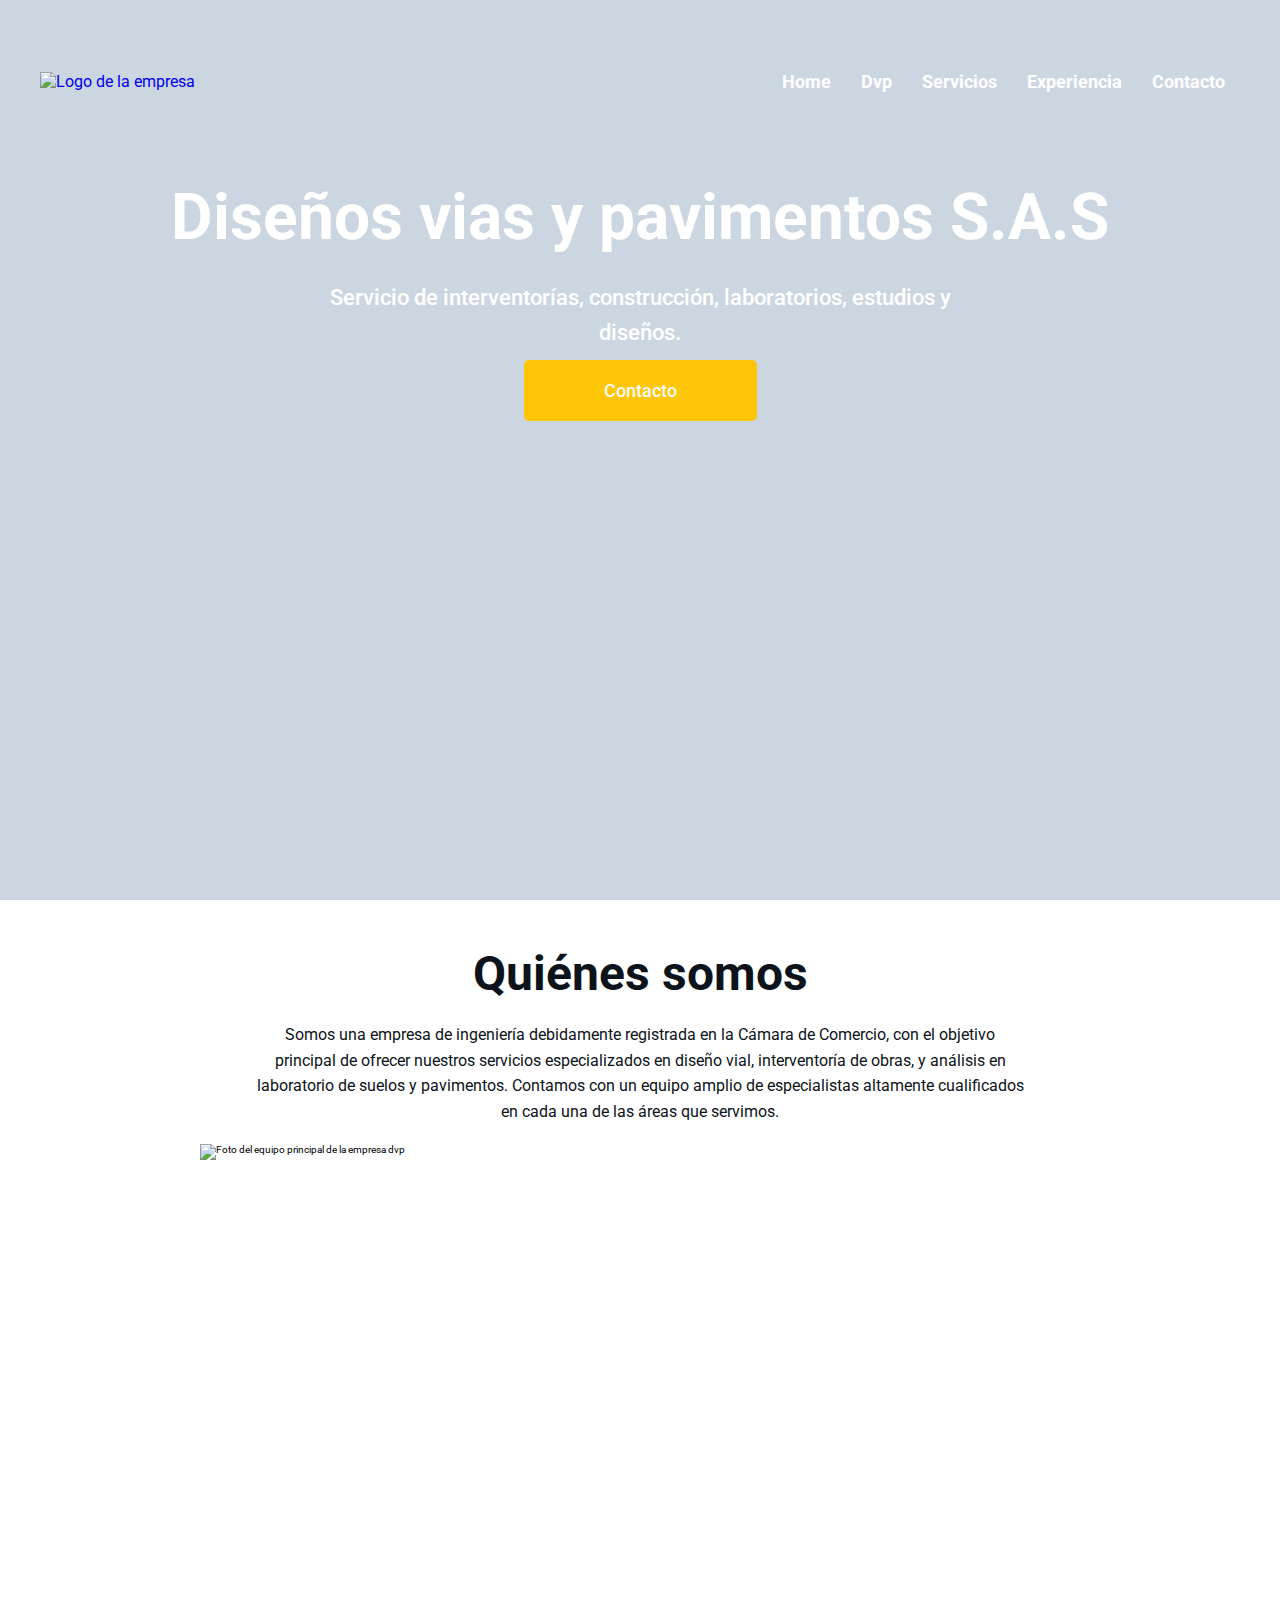
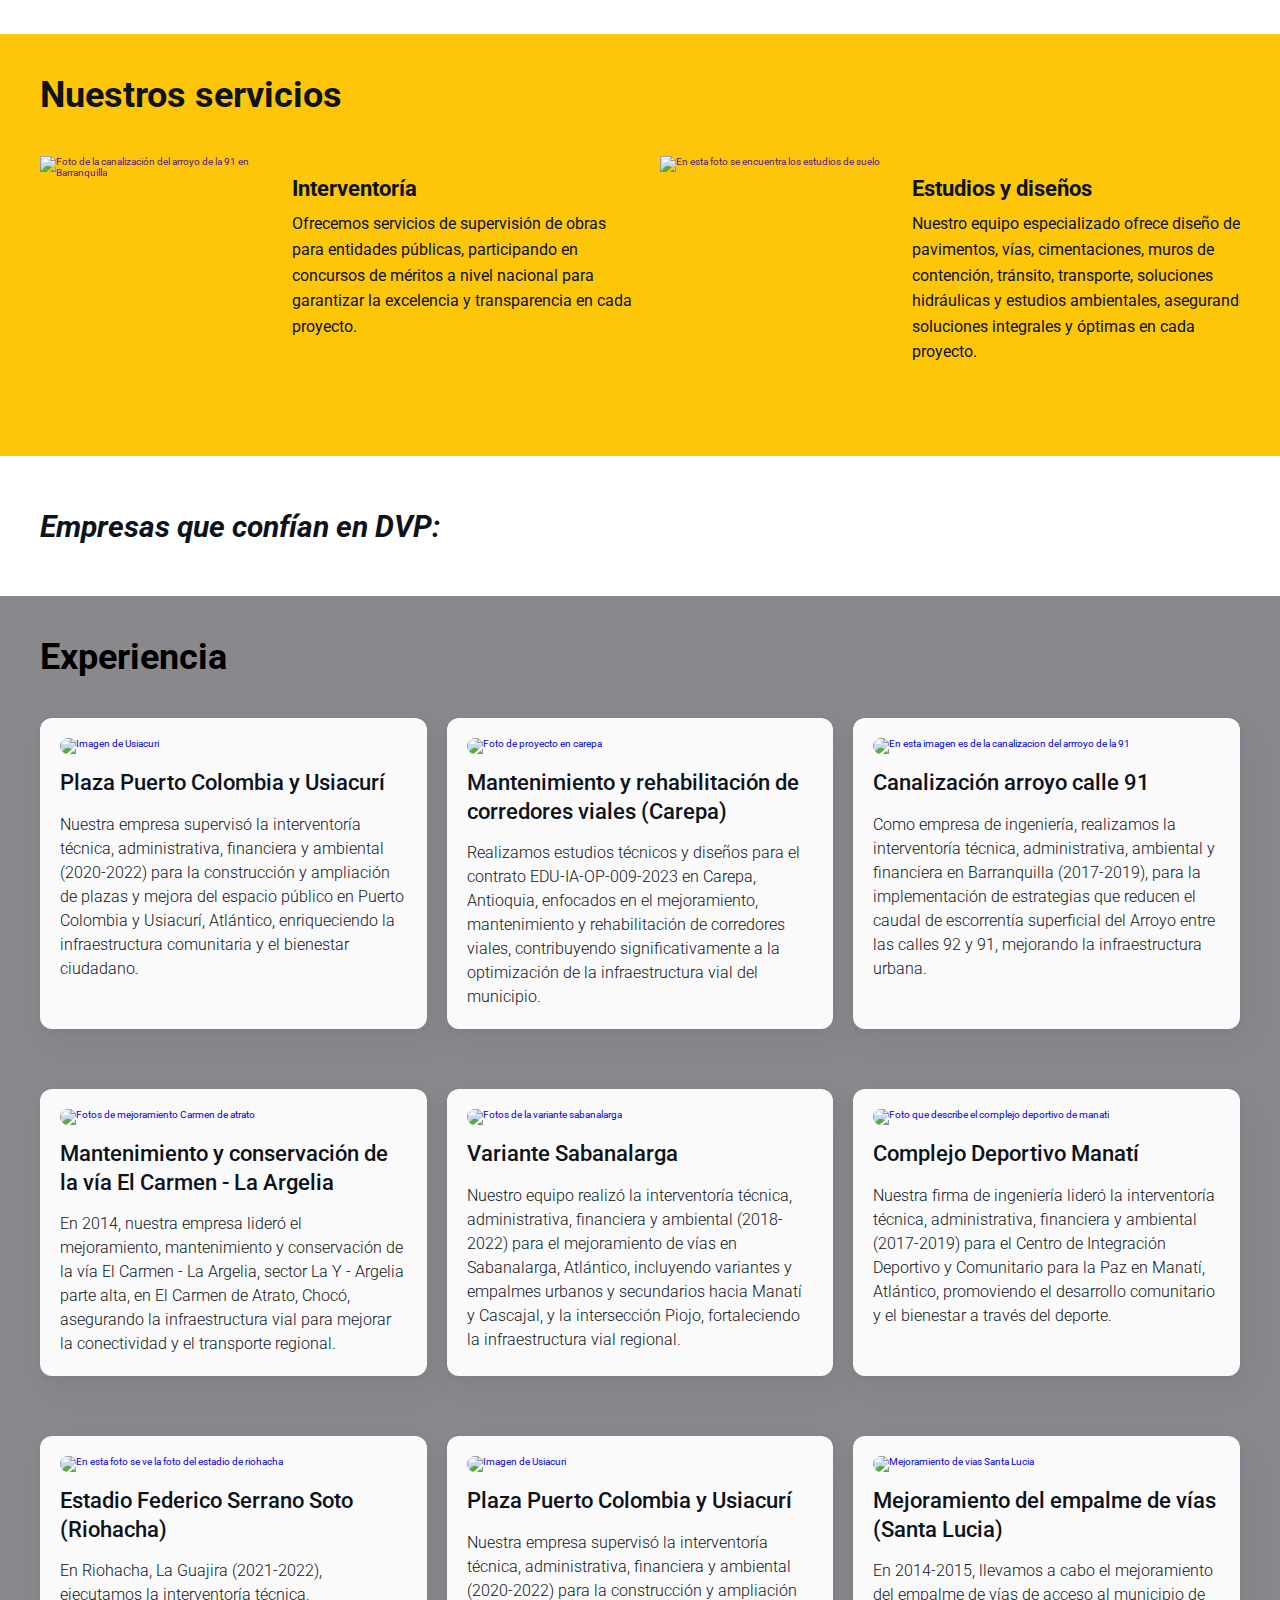
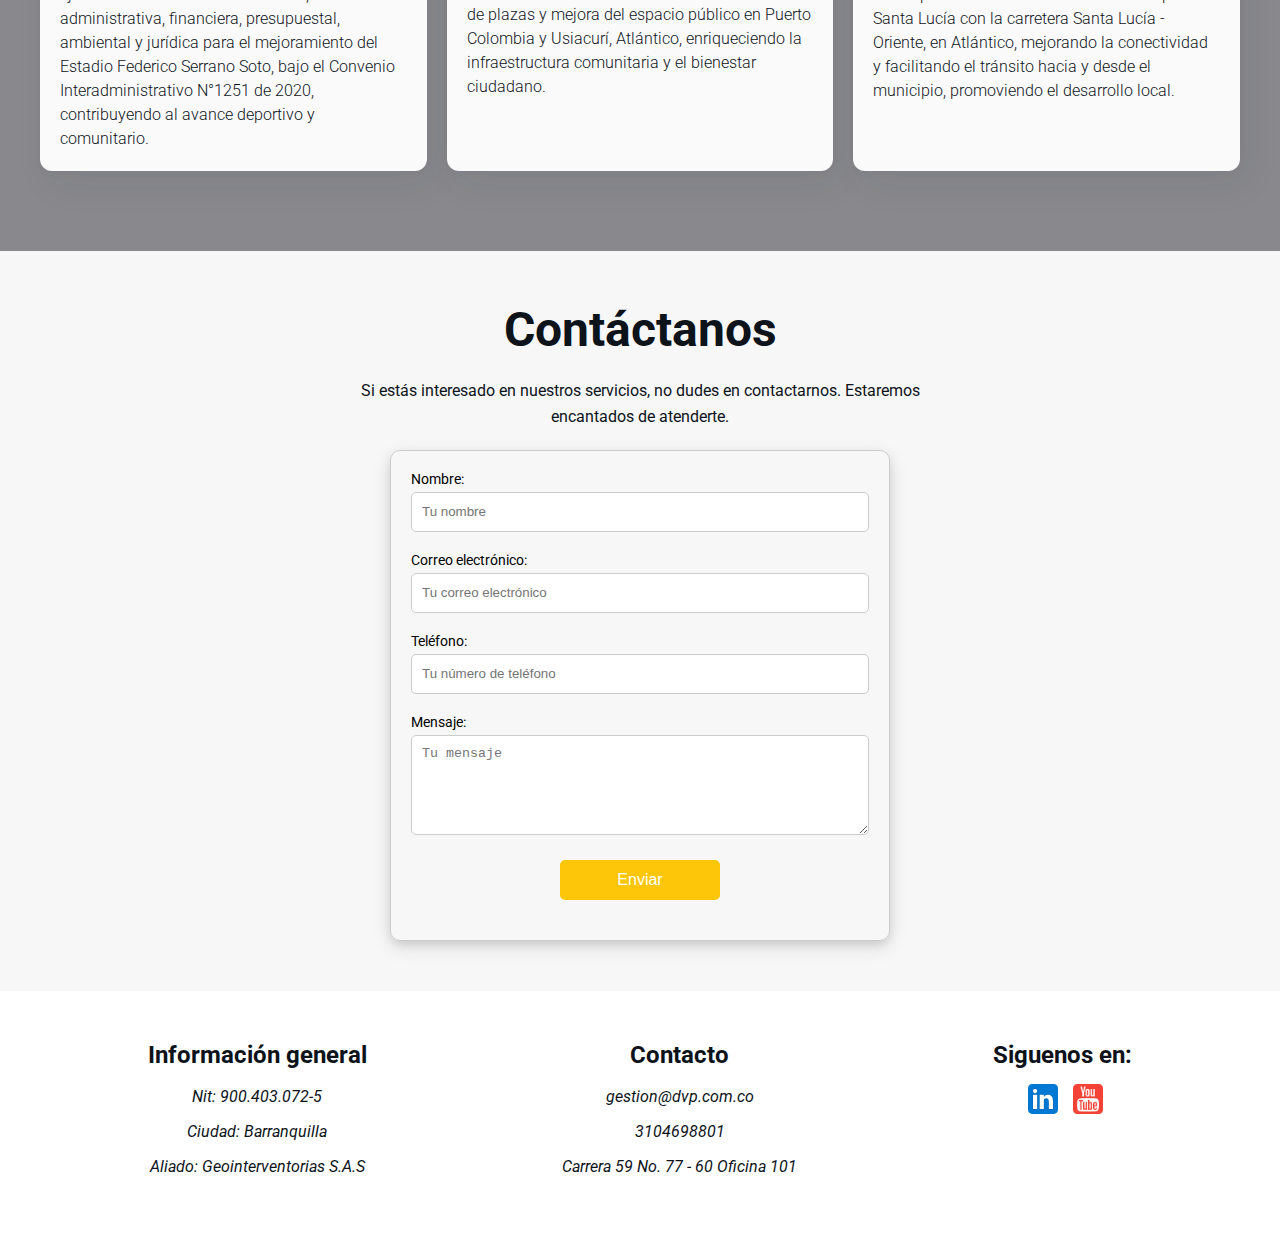
==== commit 8fe0fa68: "I am doing the change in experience" ====
--- a/index.html
+++ b/index.html
@@ -80,7 +80,7 @@
         </header>
         
         
-        <h1 class="main__section--presentacion--son">Diseños vias y pavimento S.A.S</h1>
+        <h1 class="main__section--presentacion--son">Diseños vias y pavimentos S.A.S</h1>
         <p class="main__section--presentacion--son">Servicio de interventorías, construcción, laboratorios, estudios y <br> diseños.</p>
         <a href="#contactos" class="contact-button main__section--presentacion--son">Contacto</a>
         <!-- <iframe  class="youtube-video" src="https://www.youtube.com/embed/VzqUDTZexdA?autoplay=1&mute=1" title="YouTube video player" frameborder="0" allow="accelerometer; autoplay; clipboard-write; encrypted-media; gyroscope; picture-in-picture" allowfullscreen></iframe> -->
@@ -206,6 +206,8 @@
 
         <section class="main__section main__section--experiencia" id="experiencia">
 
+            <h2 class="main__section--experiencia--h2">Experiencia</h2>
+
             <div class="main__Section--wrappa">
                 <article class="card card card__transition">
 
--- a/css/desktop.css
+++ b/css/desktop.css
@@ -665,6 +665,11 @@
 .card__transition:hover{
     transform: scale(1.1);
     transition: transform 500ms;
+}
+
+.main__section--experiencia--h2{
+    font-size: 3.6rem;
+    margin-bottom: 40px;
 }
 
 /* Experience Style Media*/
--- a/css/movil.css
+++ b/css/movil.css
@@ -238,7 +238,7 @@
 /*Empresas que confian en dvp*/
 
 .empresas-fijo {
-    font-size: 3.6rem;  
+    font-size: 3rem;  
 }
 
 .empresas-desplazamiento__span{
@@ -257,4 +257,15 @@
     }
 }
 
-
+.empresas-desplazamiento {
+    
+    animation: desplazamiento 10s linear infinite; /* Ajusta la duración según la necesidad */
+  
+}
+
+
+/* Contacto section */
+
+.contacto__texto br{
+    display: none;
+}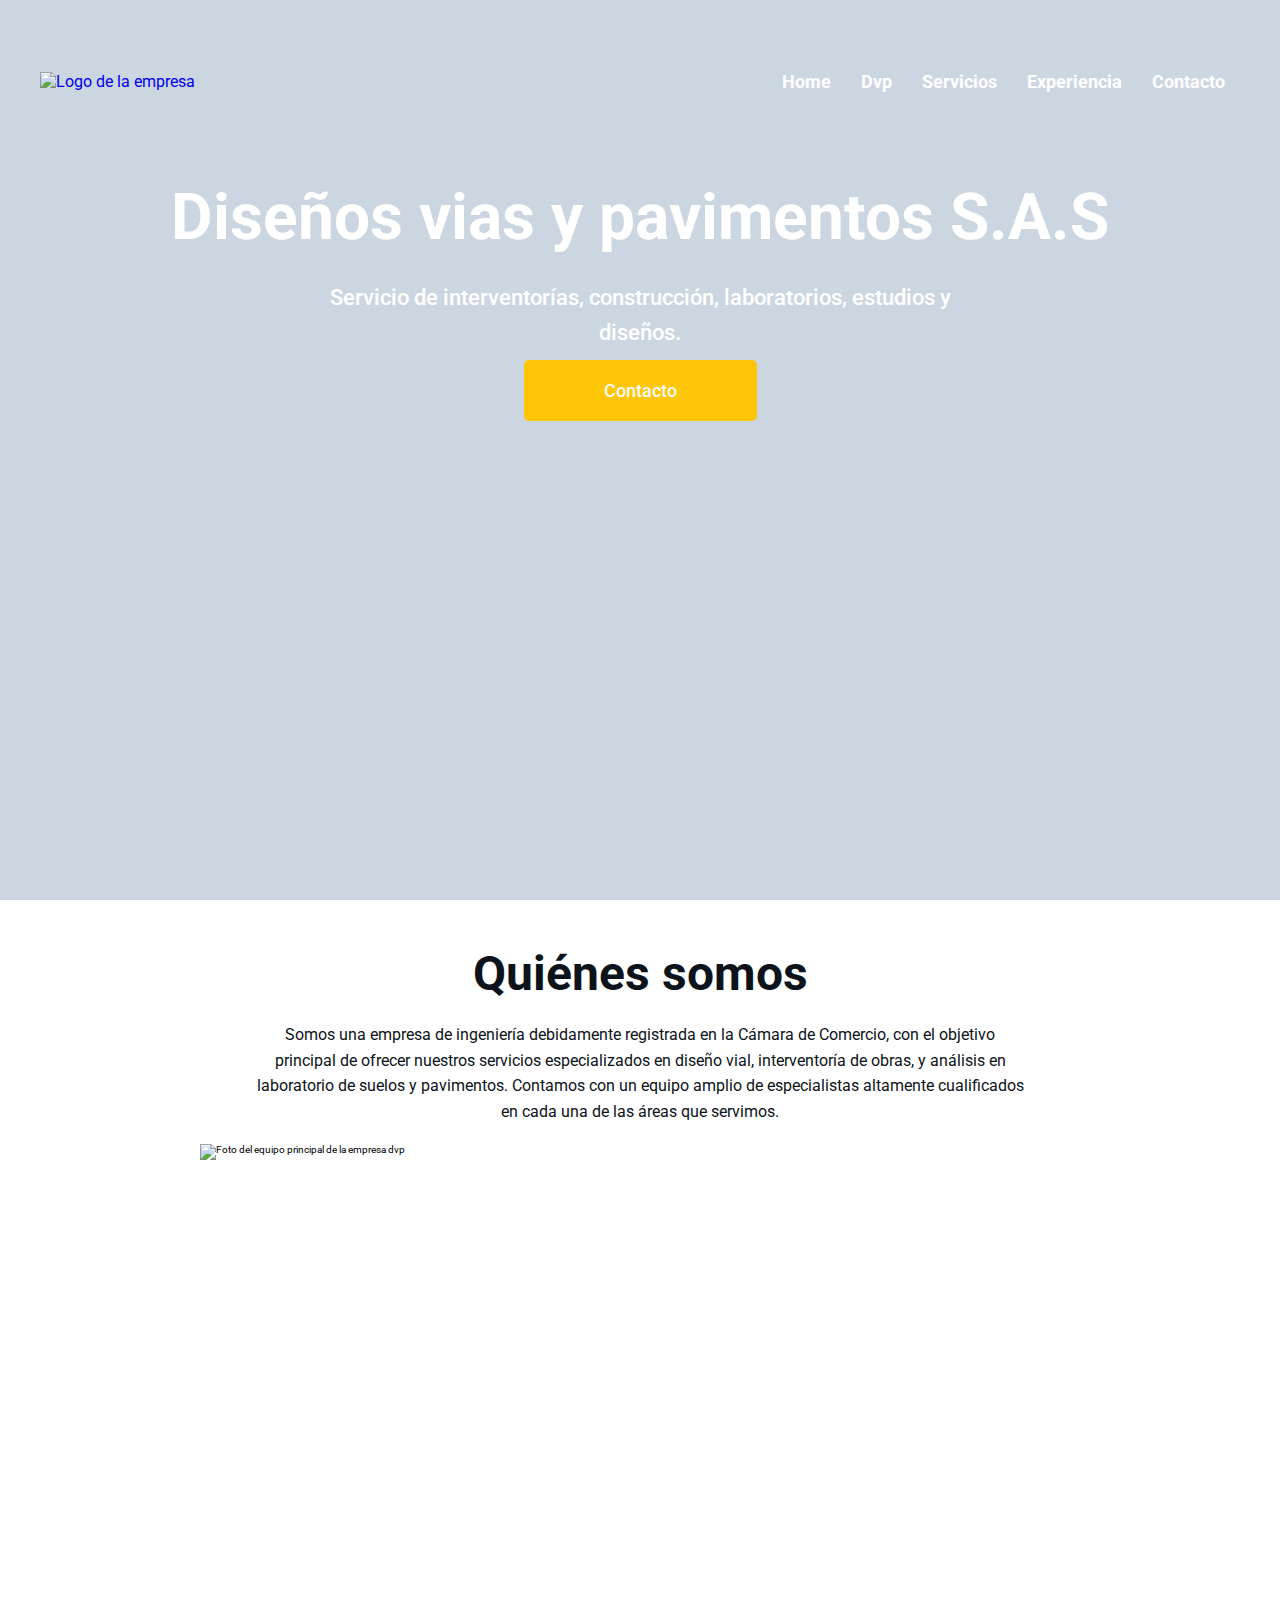
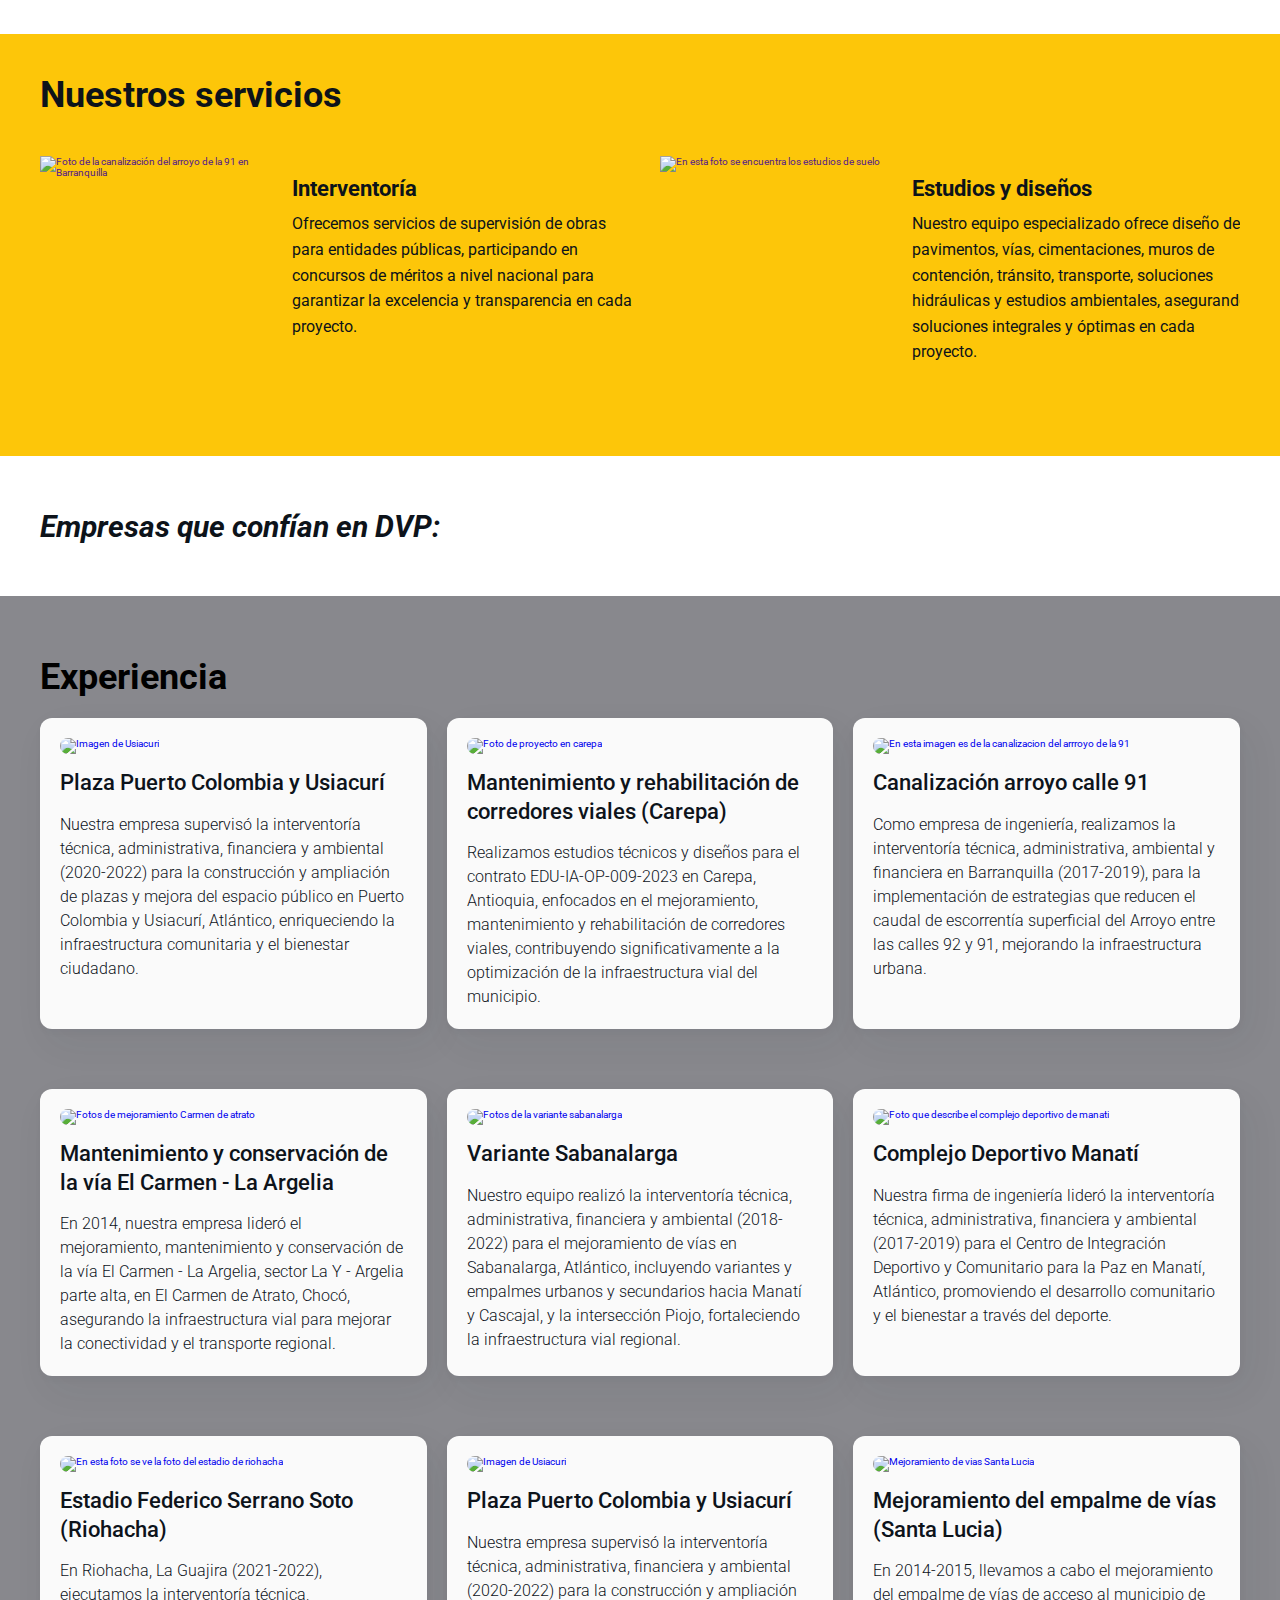
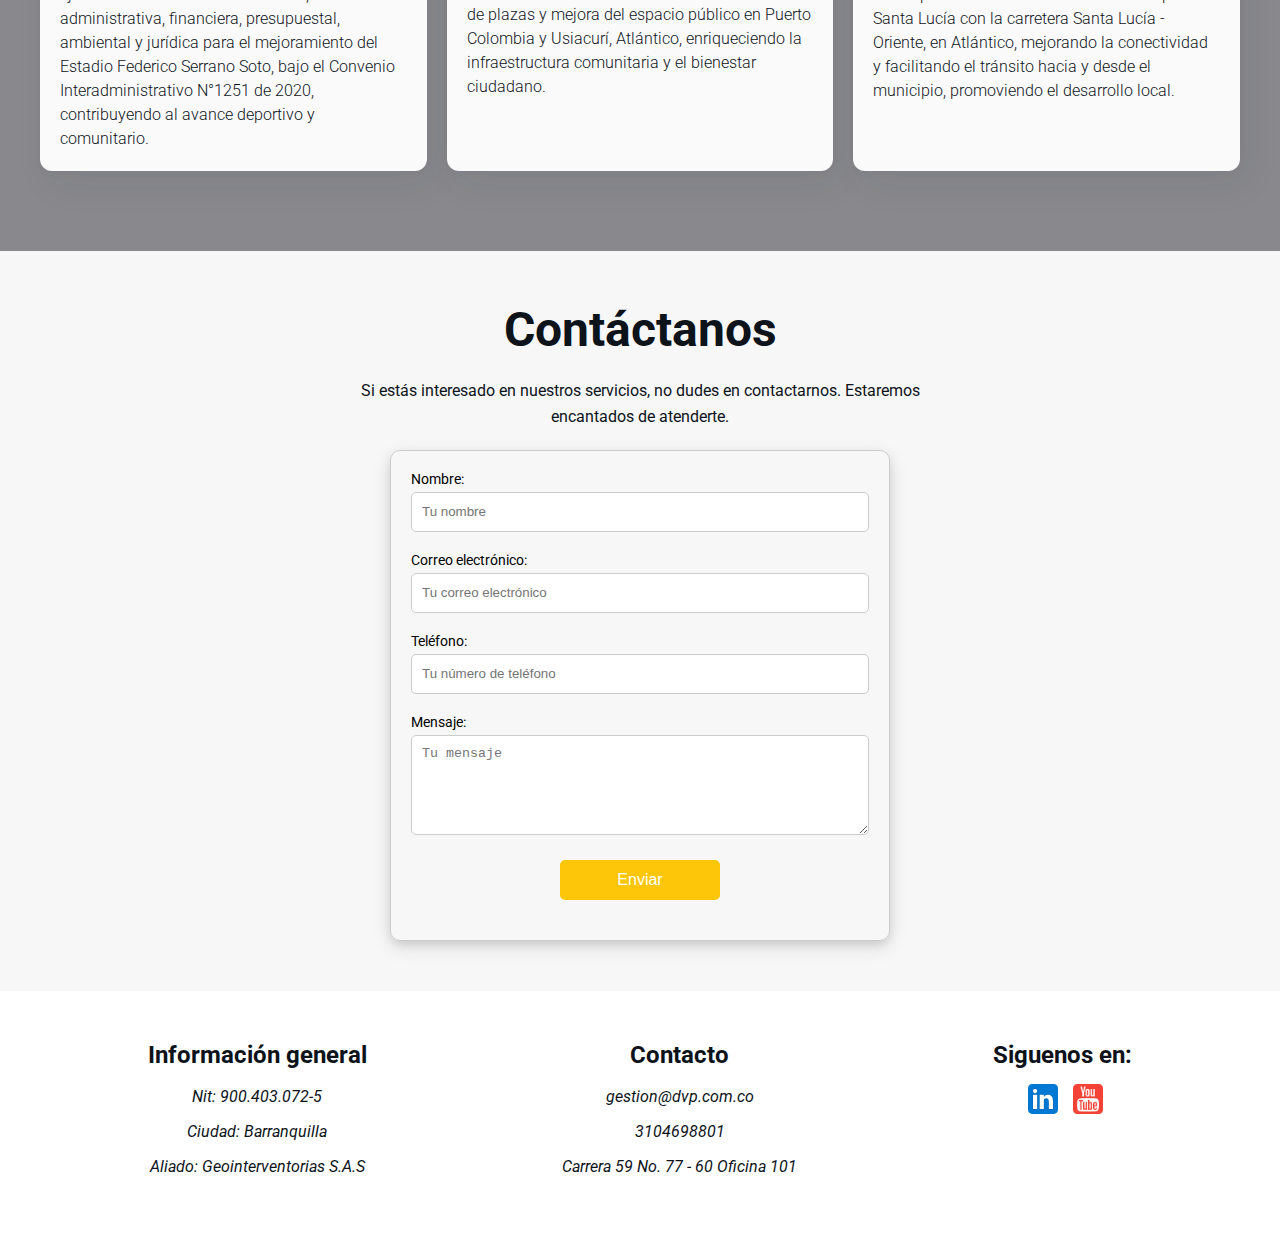
==== commit 0eea1665: "I am doing the code to photos section" ====
--- a/index.html
+++ b/index.html
@@ -268,7 +268,7 @@
     
                 <article class="card card card__transition">
     
-                    <a href="/CarmenDeAtrato.html" class="card__a "><img class="card__img " src="https://i.postimg.cc/d0FxmgM8/pav-calle-hospital-Carmen-de-Atrato-5.png" alt="Fotos de mejoramiento Carmen de atrato "> </a>
+                    <a href="/CarmenDeAtrato.html" class="card__a "><img class="card__img " src="https://i.postimg.cc/3xttmNBH/estabilizacion-carmen-de-atrato.jpg" alt="Fotos de mejoramiento Carmen de atrato "> </a>
     
                     <div class="card__info ">
                         <a href="/CarmenDeAtrato.html" class="card__infoContent">
--- a/css/desktop.css
+++ b/css/desktop.css
@@ -669,7 +669,8 @@
 
 .main__section--experiencia--h2{
     font-size: 3.6rem;
-    margin-bottom: 40px;
+    margin-bottom: 20px;
+    margin-top: 20px;
 }
 
 /* Experience Style Media*/
@@ -926,18 +927,6 @@
     border: 1px solid #d0d0d0; /* Borde sutil */
 }
 
-/* Haciendo la grid responsive */
-@media (max-width: 768px) {
-    .grid-section {
-        grid-template-columns: repeat(2, 1fr); /* 2 columnas en pantallas pequeñas */
-    }
-}
-
-@media (max-width: 480px) {
-    .grid-section {
-        grid-template-columns: 1fr; /* 1 columna en pantallas muy pequeñas */
-    }
-}
 
 .close-button {
     display: flex;
--- a/css/tablet.css
+++ b/css/tablet.css
@@ -283,4 +283,13 @@
     font-size: 4rem;
     font-style: normal;
     /* padding: 0 20px 0 40px; */
-}+}
+
+@media screen and  (max-width: 900px){
+    
+    .grid-section {
+        grid-template-columns: repeat(2, 1fr); /* 4 columnas */
+        grid-template-rows: repeat(4, 1fr); /* 4 filas */
+        gap: 20px; /* Espacio entre grid items */
+    }
+}
--- a/css/movil.css
+++ b/css/movil.css
@@ -259,7 +259,7 @@
 
 .empresas-desplazamiento {
     
-    animation: desplazamiento 10s linear infinite; /* Ajusta la duración según la necesidad */
+    animation: desplazamiento 5s linear infinite; /* Ajusta la duración según la necesidad */
   
 }
 
@@ -268,4 +268,14 @@
 
 .contacto__texto br{
     display: none;
+}
+
+
+.main__section--experiencia--h2{
+    margin-bottom: 20px;
+    margin-top: 20px;
+}
+
+.main__section--experiencia{
+    padding-top: 10px;
 }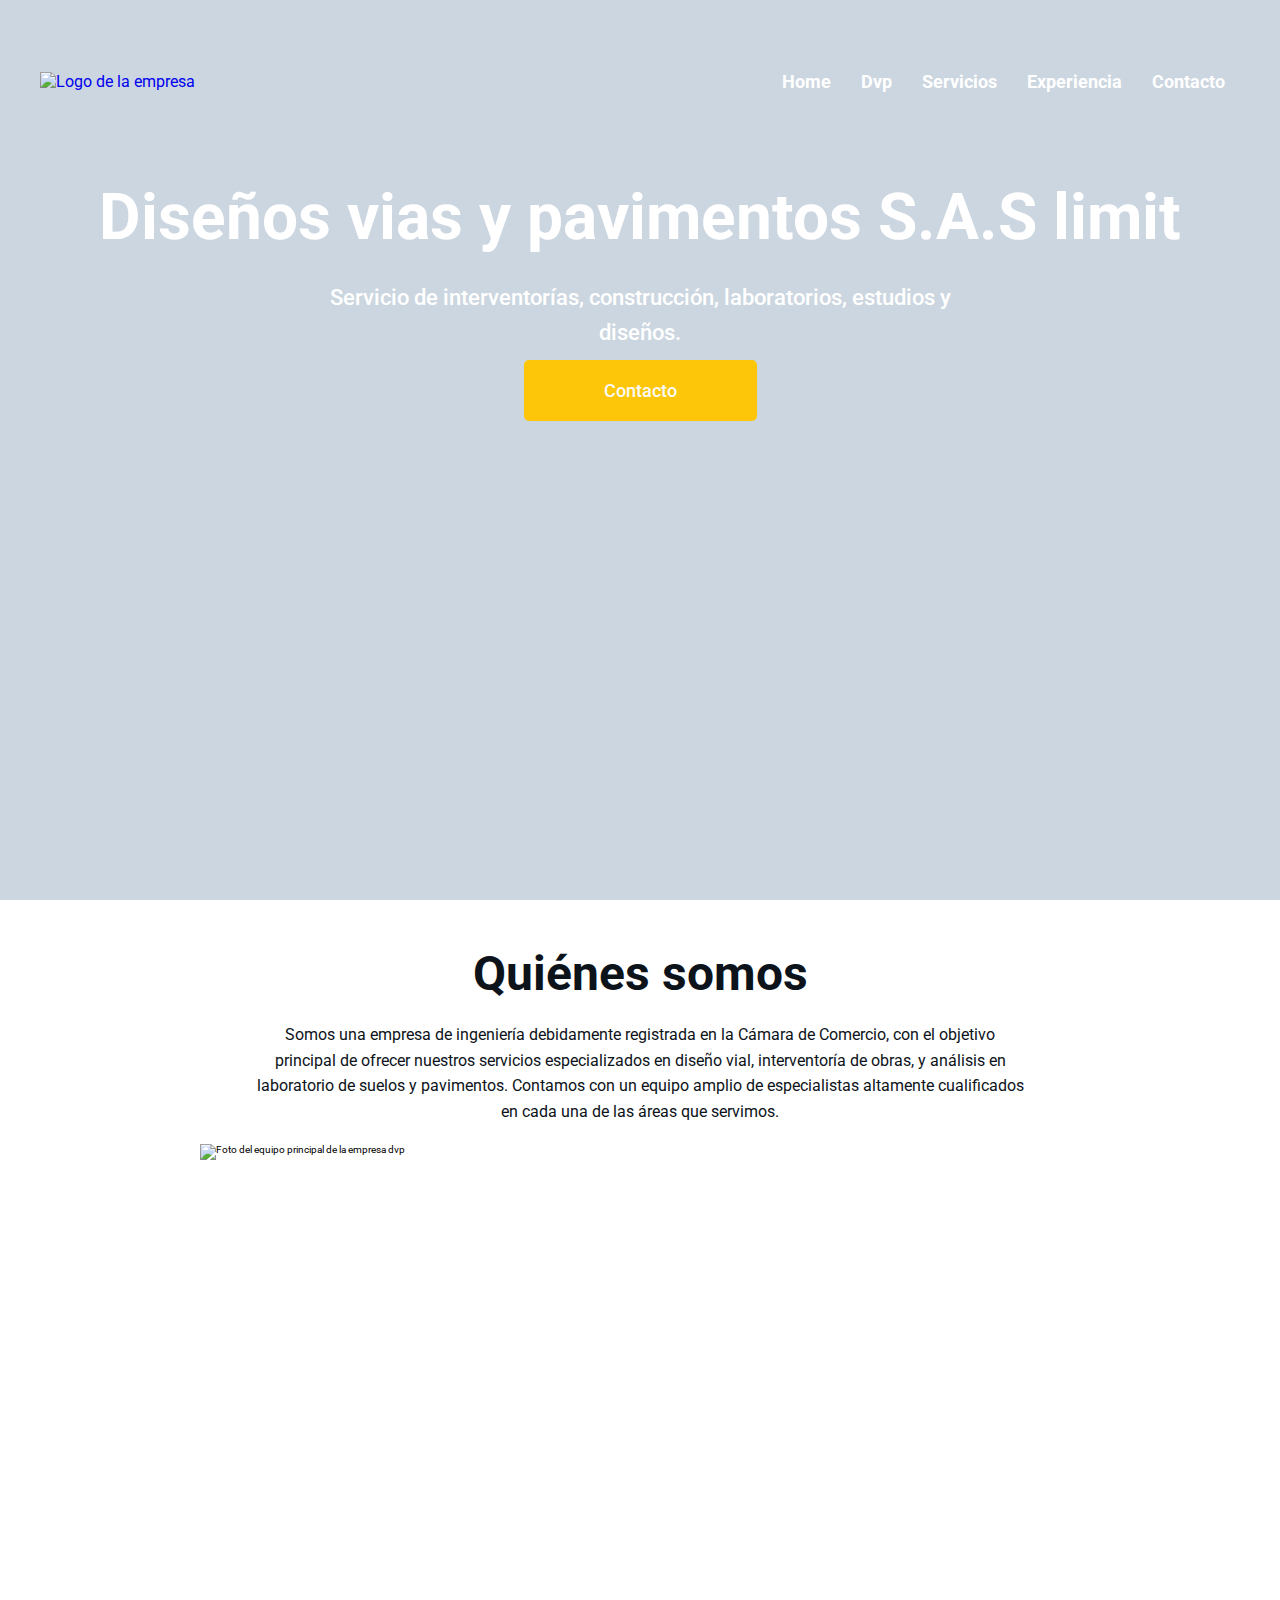
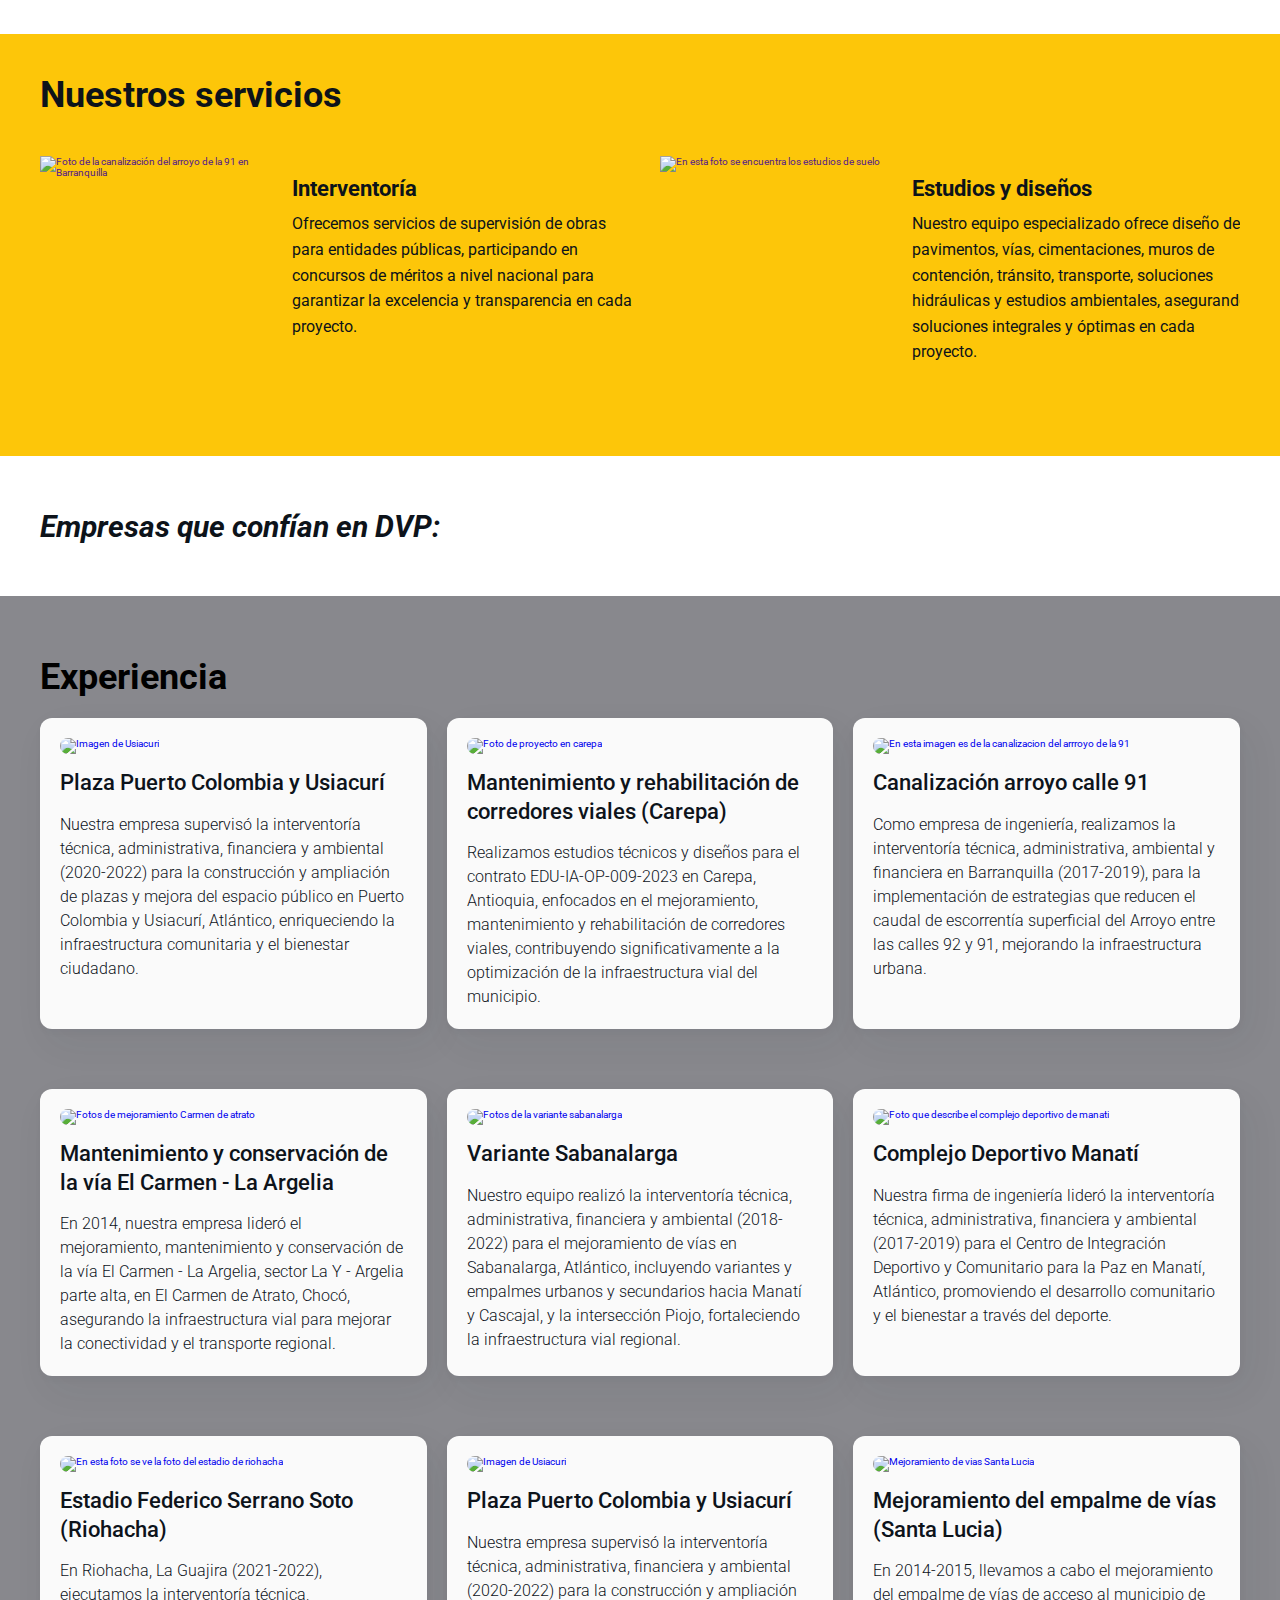
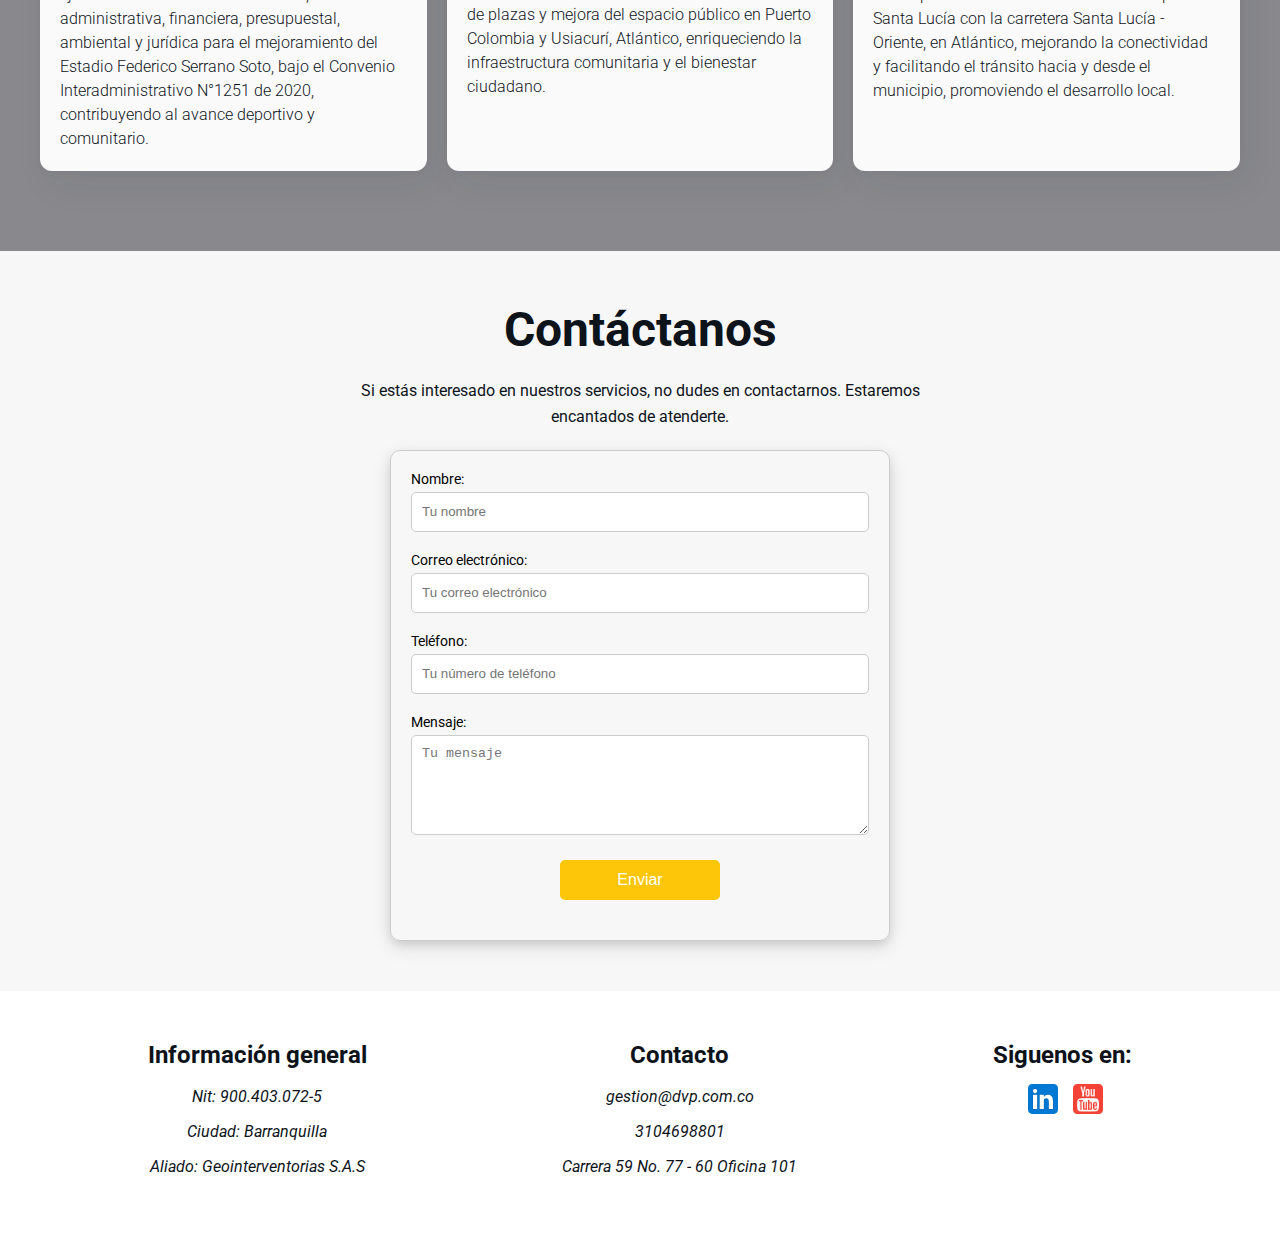
==== commit 638f86f3: "I am testing" ====
--- a/index.html
+++ b/index.html
@@ -80,7 +80,7 @@
         </header>
         
         
-        <h1 class="main__section--presentacion--son">Diseños vias y pavimentos S.A.S</h1>
+        <h1 class="main__section--presentacion--son">Diseños vias y pavimentos S.A.S limit</h1>
         <p class="main__section--presentacion--son">Servicio de interventorías, construcción, laboratorios, estudios y <br> diseños.</p>
         <a href="#contactos" class="contact-button main__section--presentacion--son">Contacto</a>
         <!-- <iframe  class="youtube-video" src="https://www.youtube.com/embed/VzqUDTZexdA?autoplay=1&mute=1" title="YouTube video player" frameborder="0" allow="accelerometer; autoplay; clipboard-write; encrypted-media; gyroscope; picture-in-picture" allowfullscreen></iframe> -->
--- a/css/movil.css
+++ b/css/movil.css
@@ -278,4 +278,20 @@
 
 .main__section--experiencia{
     padding-top: 10px;
+}
+
+/*Photo section */
+
+@media screen and  (max-width: 490px){
+    
+    .grid-section {
+        grid-template-columns: repeat(2, 1fr); /* 4 columnas */
+        grid-template-rows: repeat(8, 1fr); /* 4 filas */
+        gap: 20px; /* Espacio entre grid items */
+    }
+
+    .main--fotos{
+        width: 100%;
+        height: auto;
+    }
 }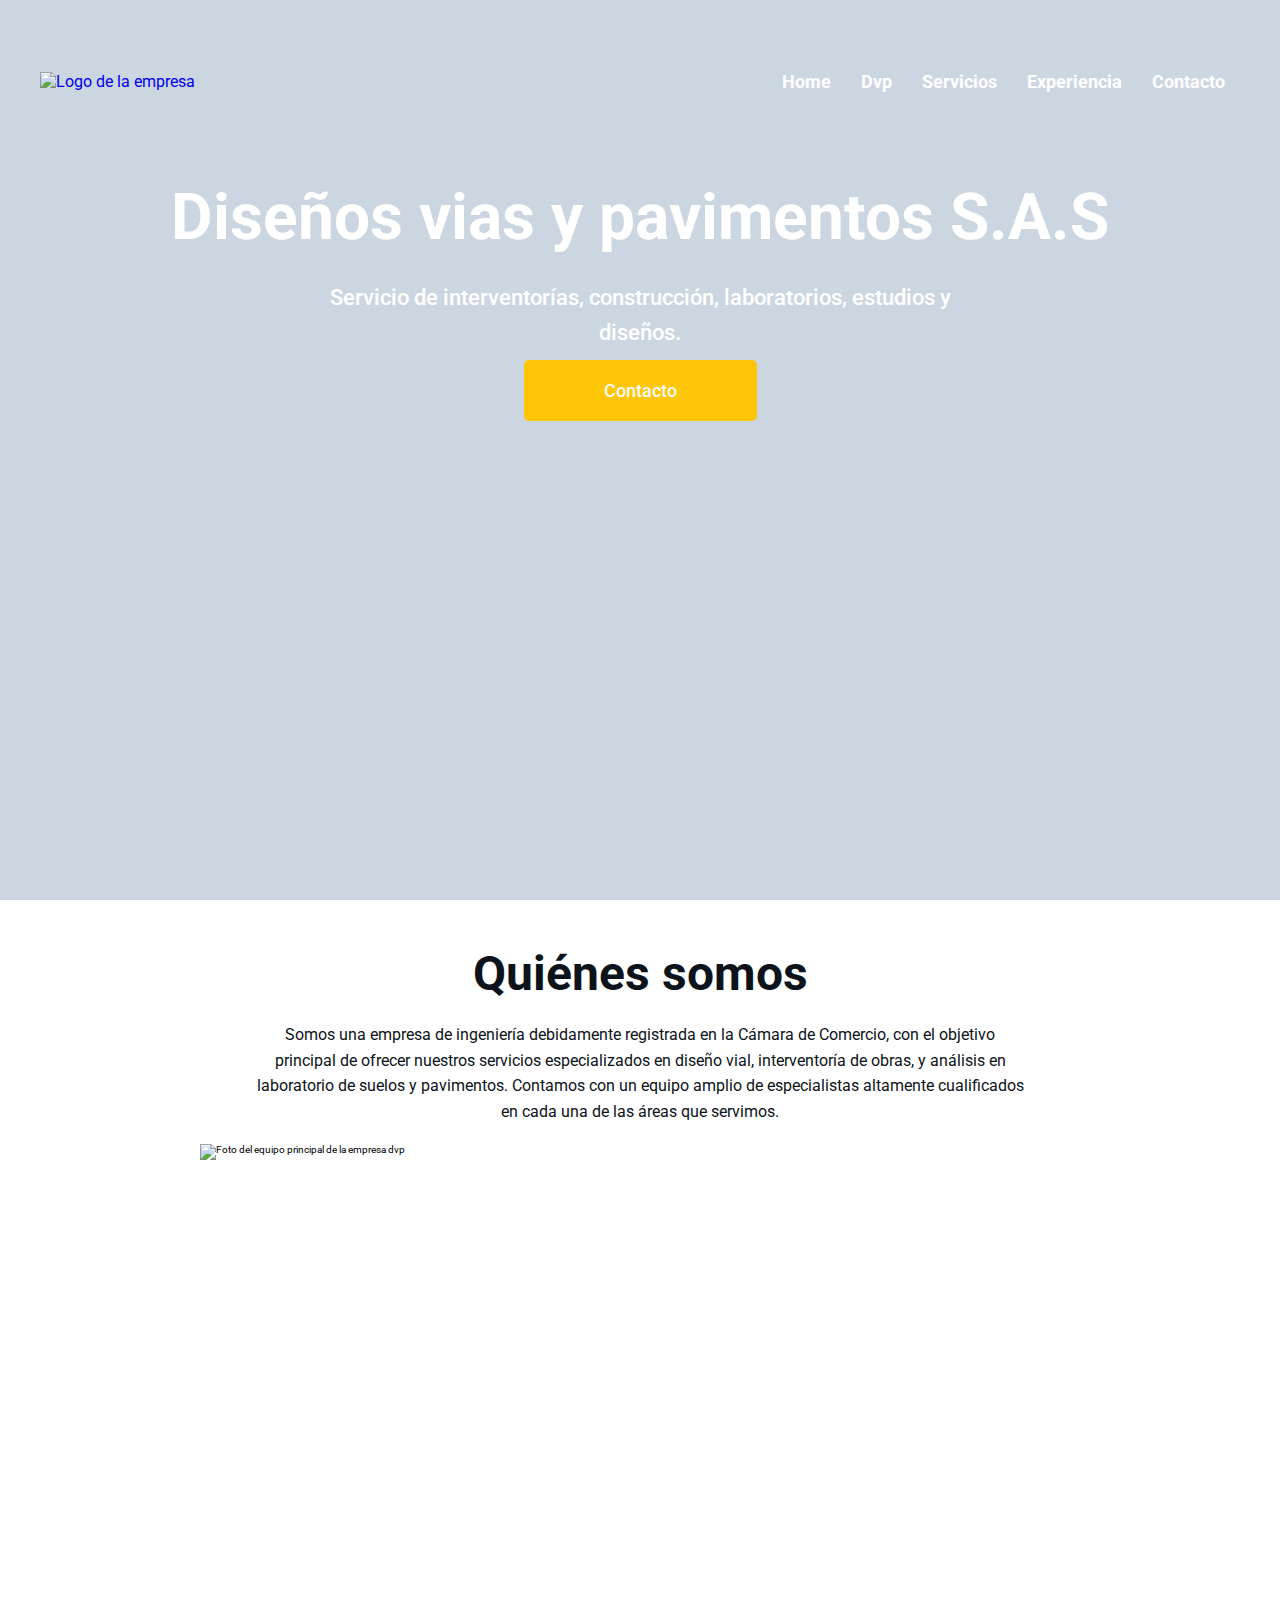
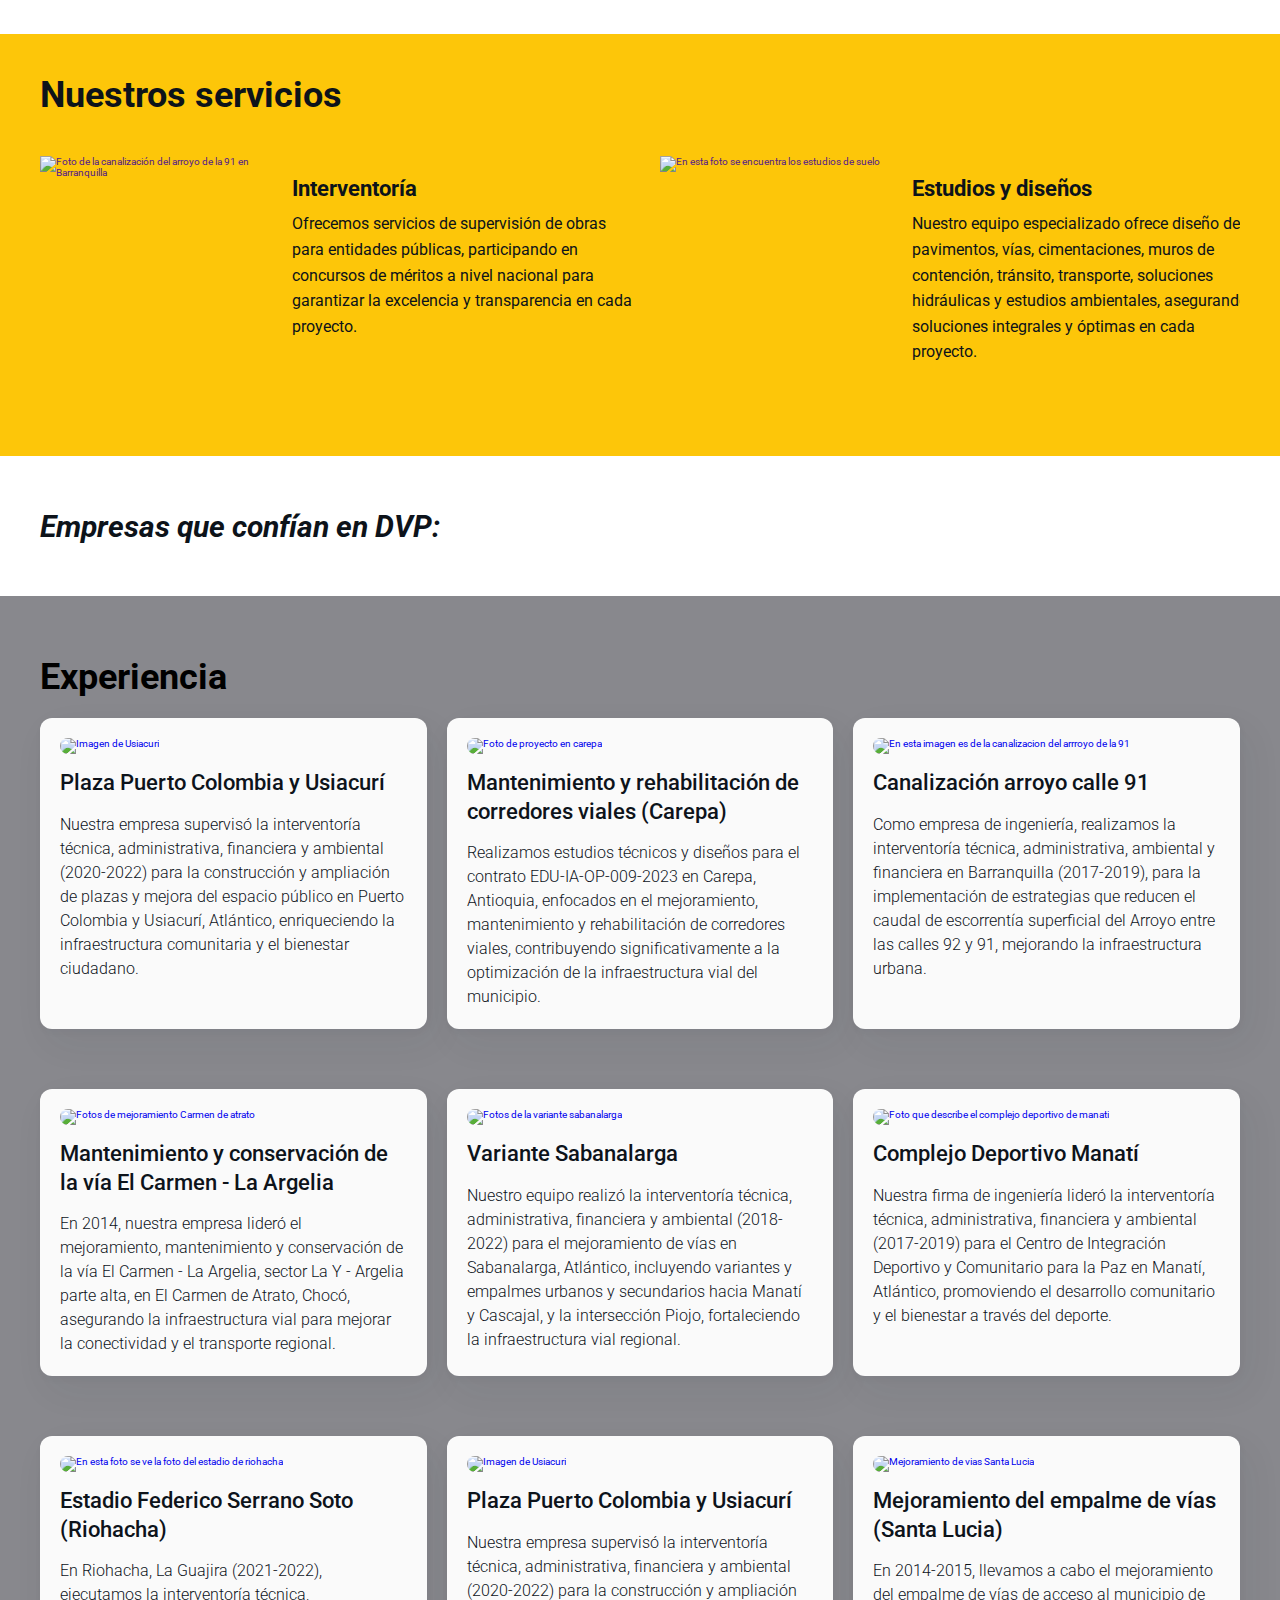
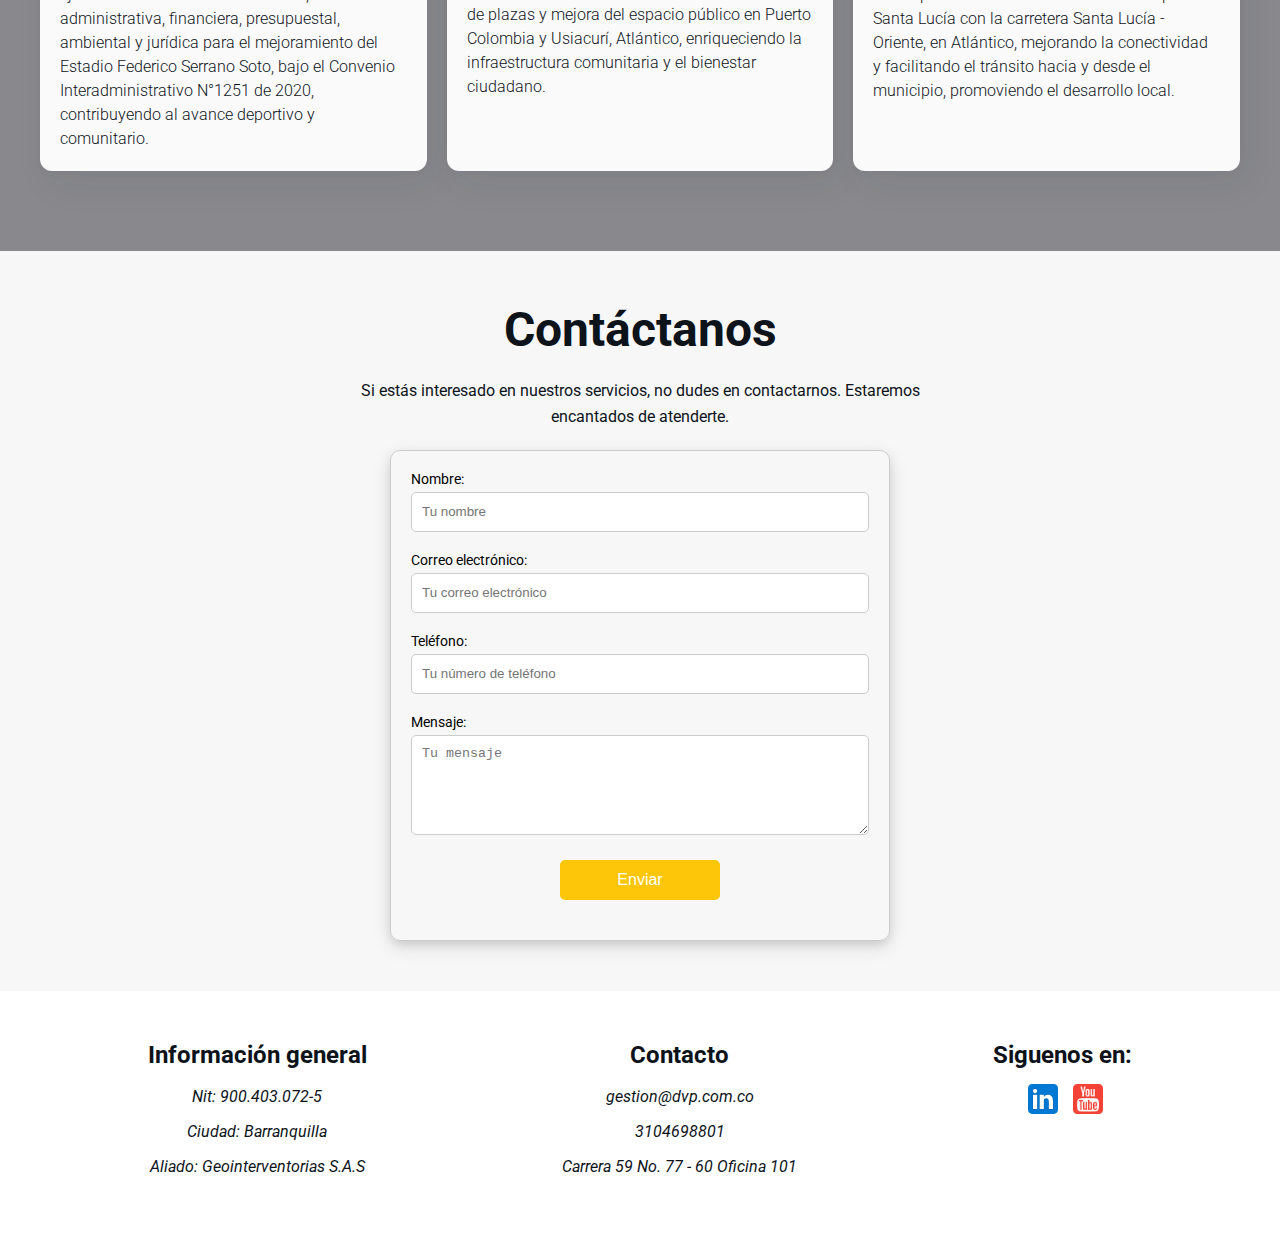
==== commit c162d607: "I did changed in the meta" ====
--- a/index.html
+++ b/index.html
@@ -6,7 +6,7 @@
     <meta name="description" content="DVP: Expertos en ingeniería en Colombia. Ofrecemos diseño vial, interventoría de obras y análisis de suelos. Contáctanos para soluciones especializadas con un equipo de especialistas cualificados.">
     <meta name="robots" content="index, follow">
     <meta http-equiv="X-UA-Compatible" content="IE=edge">
-    <title>Diseños Vias Y Pavimentos | Interventoría y Consultoría en Ingeniería Vial</title>
+    <title>Diseños Vias Y Pavimentos | Interventoría y Consultoría en Ingeniería Civil</title>
     <link rel="stylesheet" href="css/desktop.css">
     <link rel="stylesheet" href="./css/tablet.css" media="(max-width: 1010px)" />
     <link rel="stylesheet" href="./css/movil.css" media="(max-width: 700px)" />
@@ -80,7 +80,7 @@
         </header>
         
         
-        <h1 class="main__section--presentacion--son">Diseños vias y pavimentos S.A.S limit</h1>
+        <h1 class="main__section--presentacion--son">Diseños vias y pavimentos S.A.S</h1>
         <p class="main__section--presentacion--son">Servicio de interventorías, construcción, laboratorios, estudios y <br> diseños.</p>
         <a href="#contactos" class="contact-button main__section--presentacion--son">Contacto</a>
         <!-- <iframe  class="youtube-video" src="https://www.youtube.com/embed/VzqUDTZexdA?autoplay=1&mute=1" title="YouTube video player" frameborder="0" allow="accelerometer; autoplay; clipboard-write; encrypted-media; gyroscope; picture-in-picture" allowfullscreen></iframe> -->
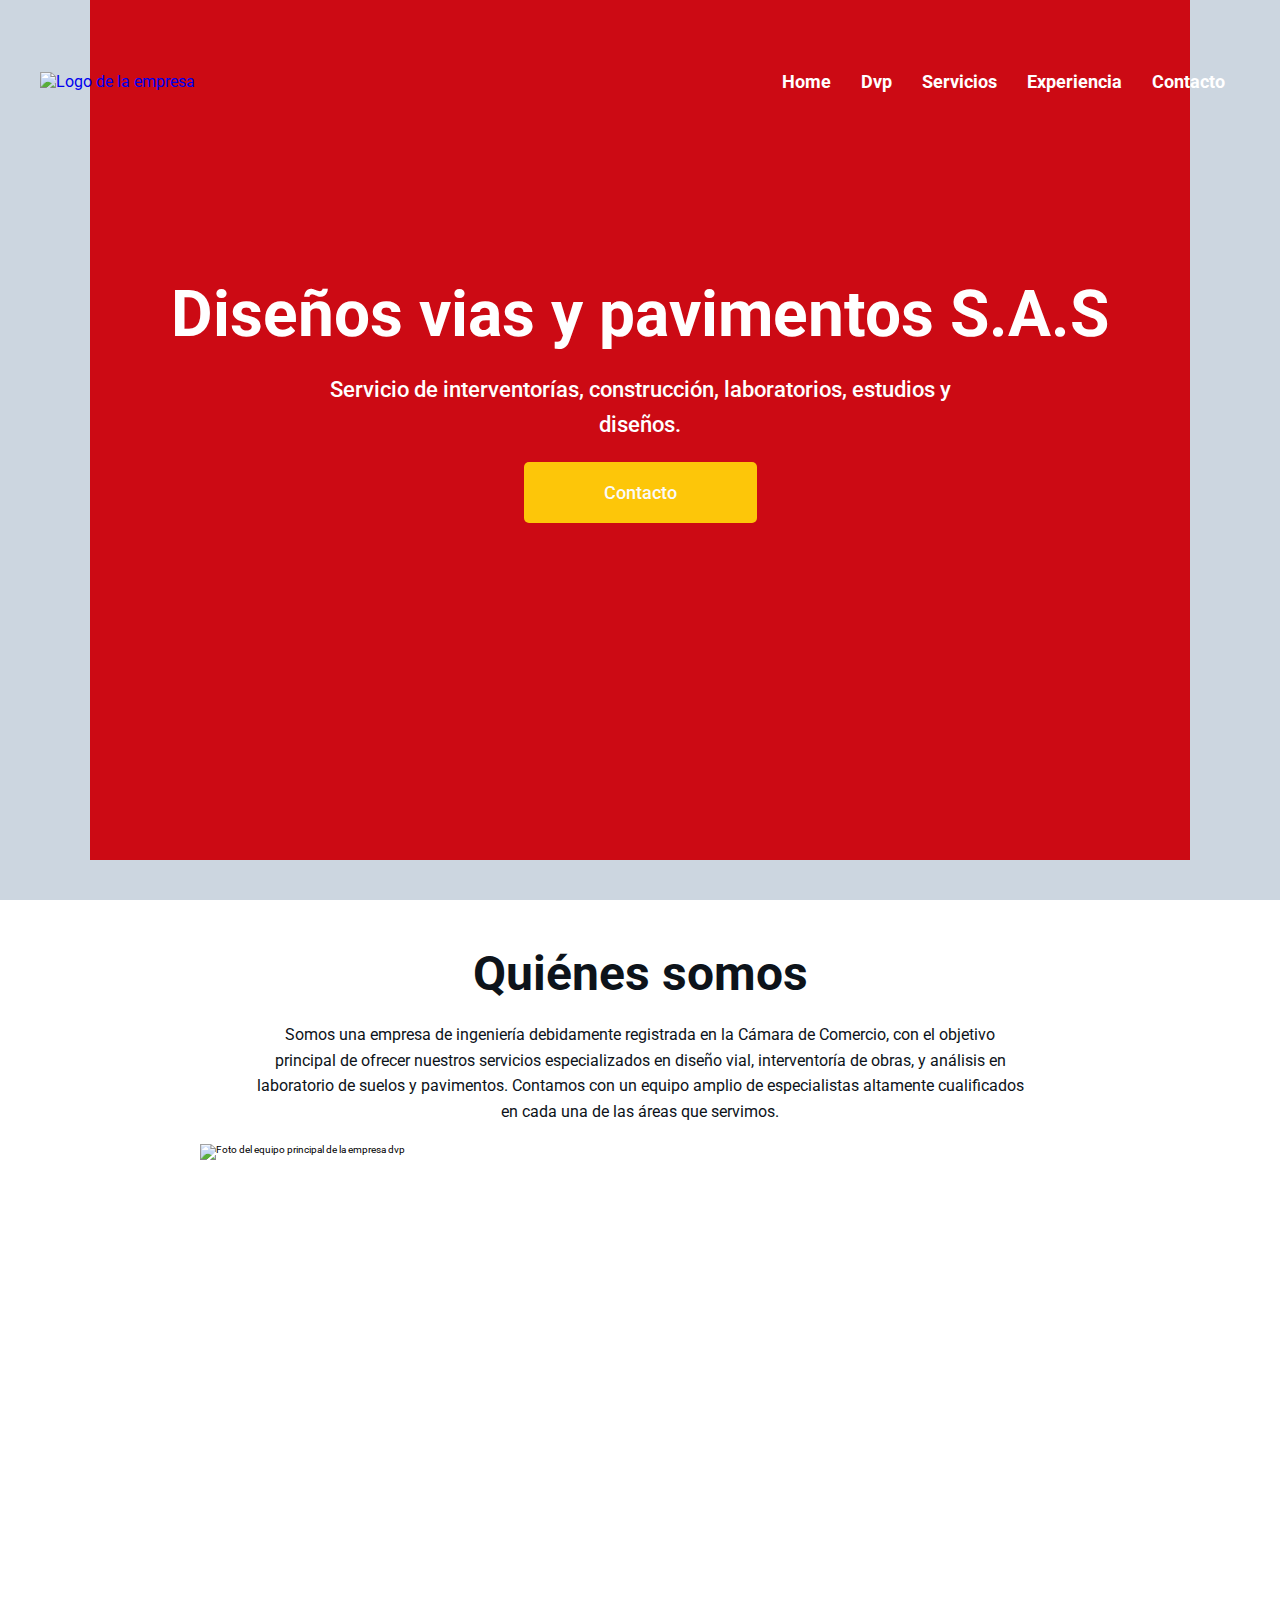
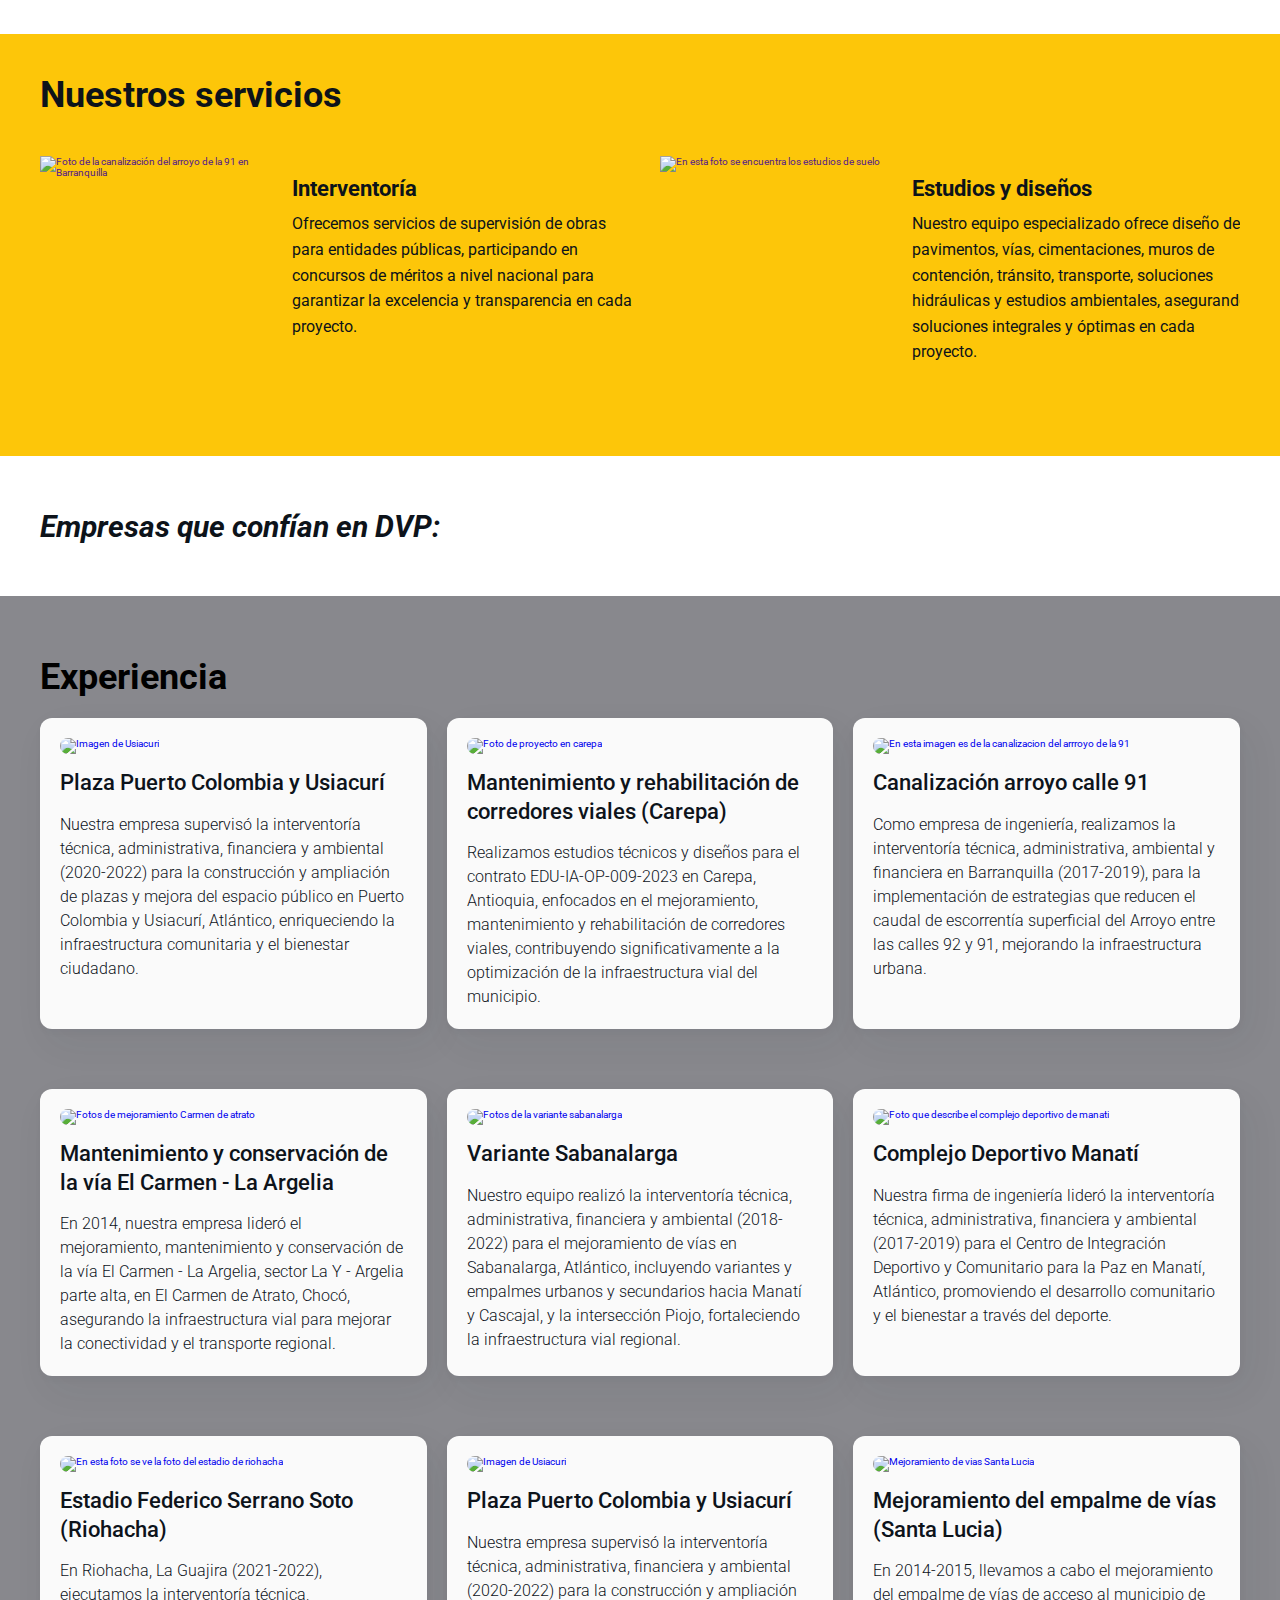
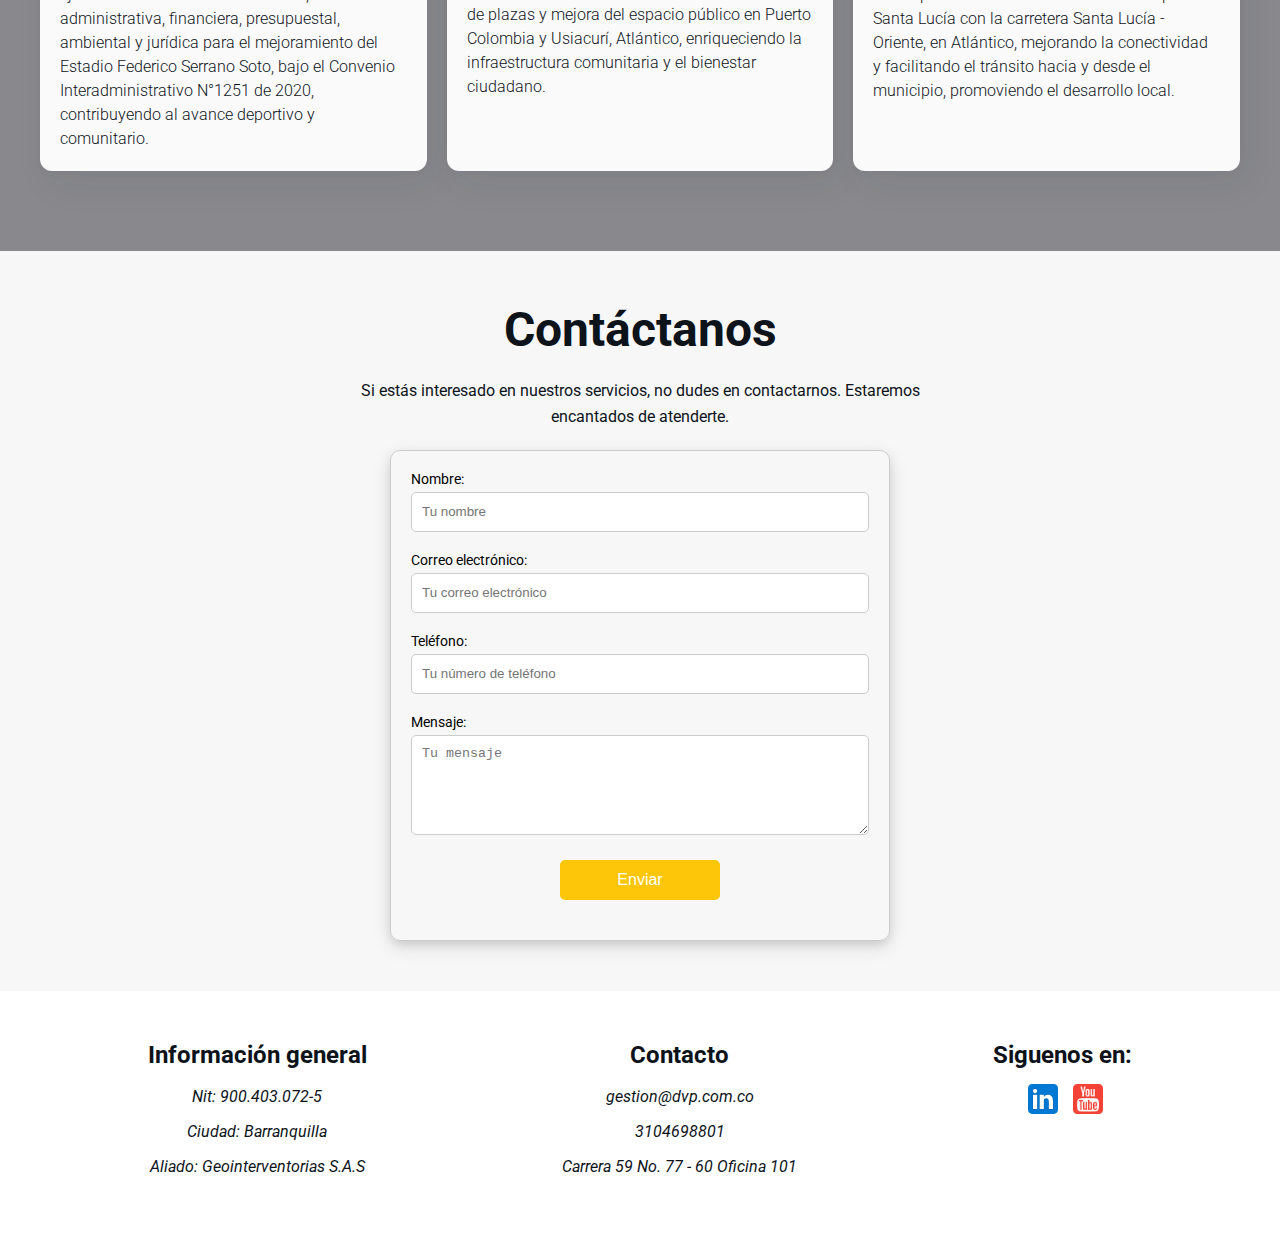
==== commit 32bff9b5: "I am working to fixed the problem with the h1 and bottom" ====
--- a/index.html
+++ b/index.html
@@ -79,10 +79,14 @@
             
         </header>
         
-        
-        <h1 class="main__section--presentacion--son">Diseños vias y pavimentos S.A.S</h1>
-        <p class="main__section--presentacion--son">Servicio de interventorías, construcción, laboratorios, estudios y <br> diseños.</p>
-        <a href="#contactos" class="contact-button main__section--presentacion--son">Contacto</a>
+        <section class="wrappa__son">
+
+            <h1 class="main__section--presentacion--son">Diseños vias y pavimentos S.A.S</h1>
+            <p class="main__section--presentacion--son">Servicio de interventorías, construcción, laboratorios, estudios y <br> diseños.</p>
+            <a href="#contactos" class="contact-button main__section--presentacion--son">Contacto</a>
+
+        </section>
+        
         <!-- <iframe  class="youtube-video" src="https://www.youtube.com/embed/VzqUDTZexdA?autoplay=1&mute=1" title="YouTube video player" frameborder="0" allow="accelerometer; autoplay; clipboard-write; encrypted-media; gyroscope; picture-in-picture" allowfullscreen></iframe> -->
         <div class="main__section--presentacion--background"></div>
     </section>
--- a/css/desktop.css
+++ b/css/desktop.css
@@ -209,9 +209,18 @@
     z-index: 0;
 }
 
+.wrappa__son{
+    position: relative;
+    background-color: red;
+    width: 100%;
+    height: 100vh;
+    display: flex;
+    justify-content: center;
+    align-items: center;
+    flex-direction: column;
+}
 .main__section--presentacion--son{
     margin-bottom: 20px;
-    position: absolute;
     z-index: 8; 
 }
 
@@ -224,7 +233,6 @@
 .main__section--presentacion h1 {
     font-size: 6.4rem;
     color: var(--white-color);
-    top: 180px;
 }
 
 .main__section--presentacion p {
@@ -232,7 +240,6 @@
     color: var(--white-color);
     line-height: 1.6;
     font-weight: 500;
-    top: 280px;
 }
 
 .contact-button {
@@ -247,7 +254,6 @@
     border-radius: 5px; /* Opcional: añade redondeo a tu botón */
     transition: background-color 0.3s ease, color 0.3s ease;
     font-weight: 500;
-    top: 360px;
 }
 
 .main__section--presentacion .contact-button:hover {
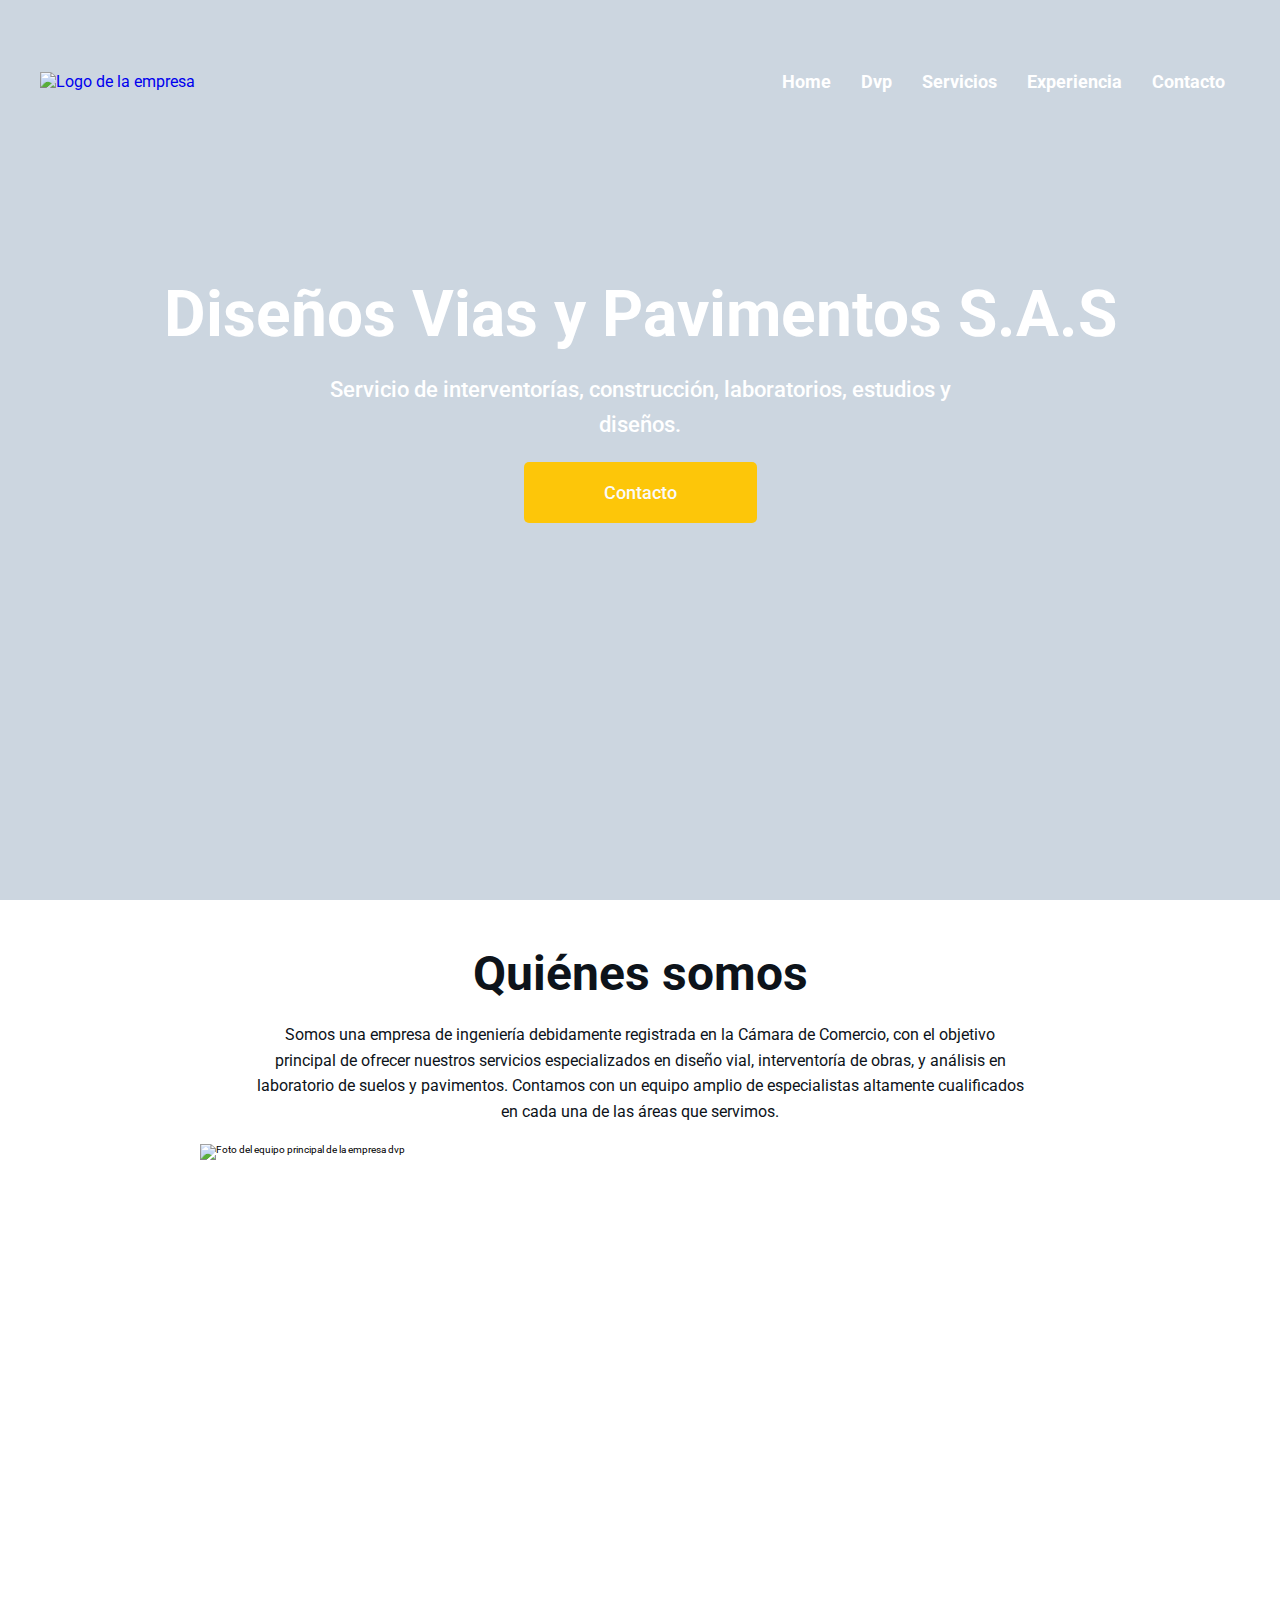
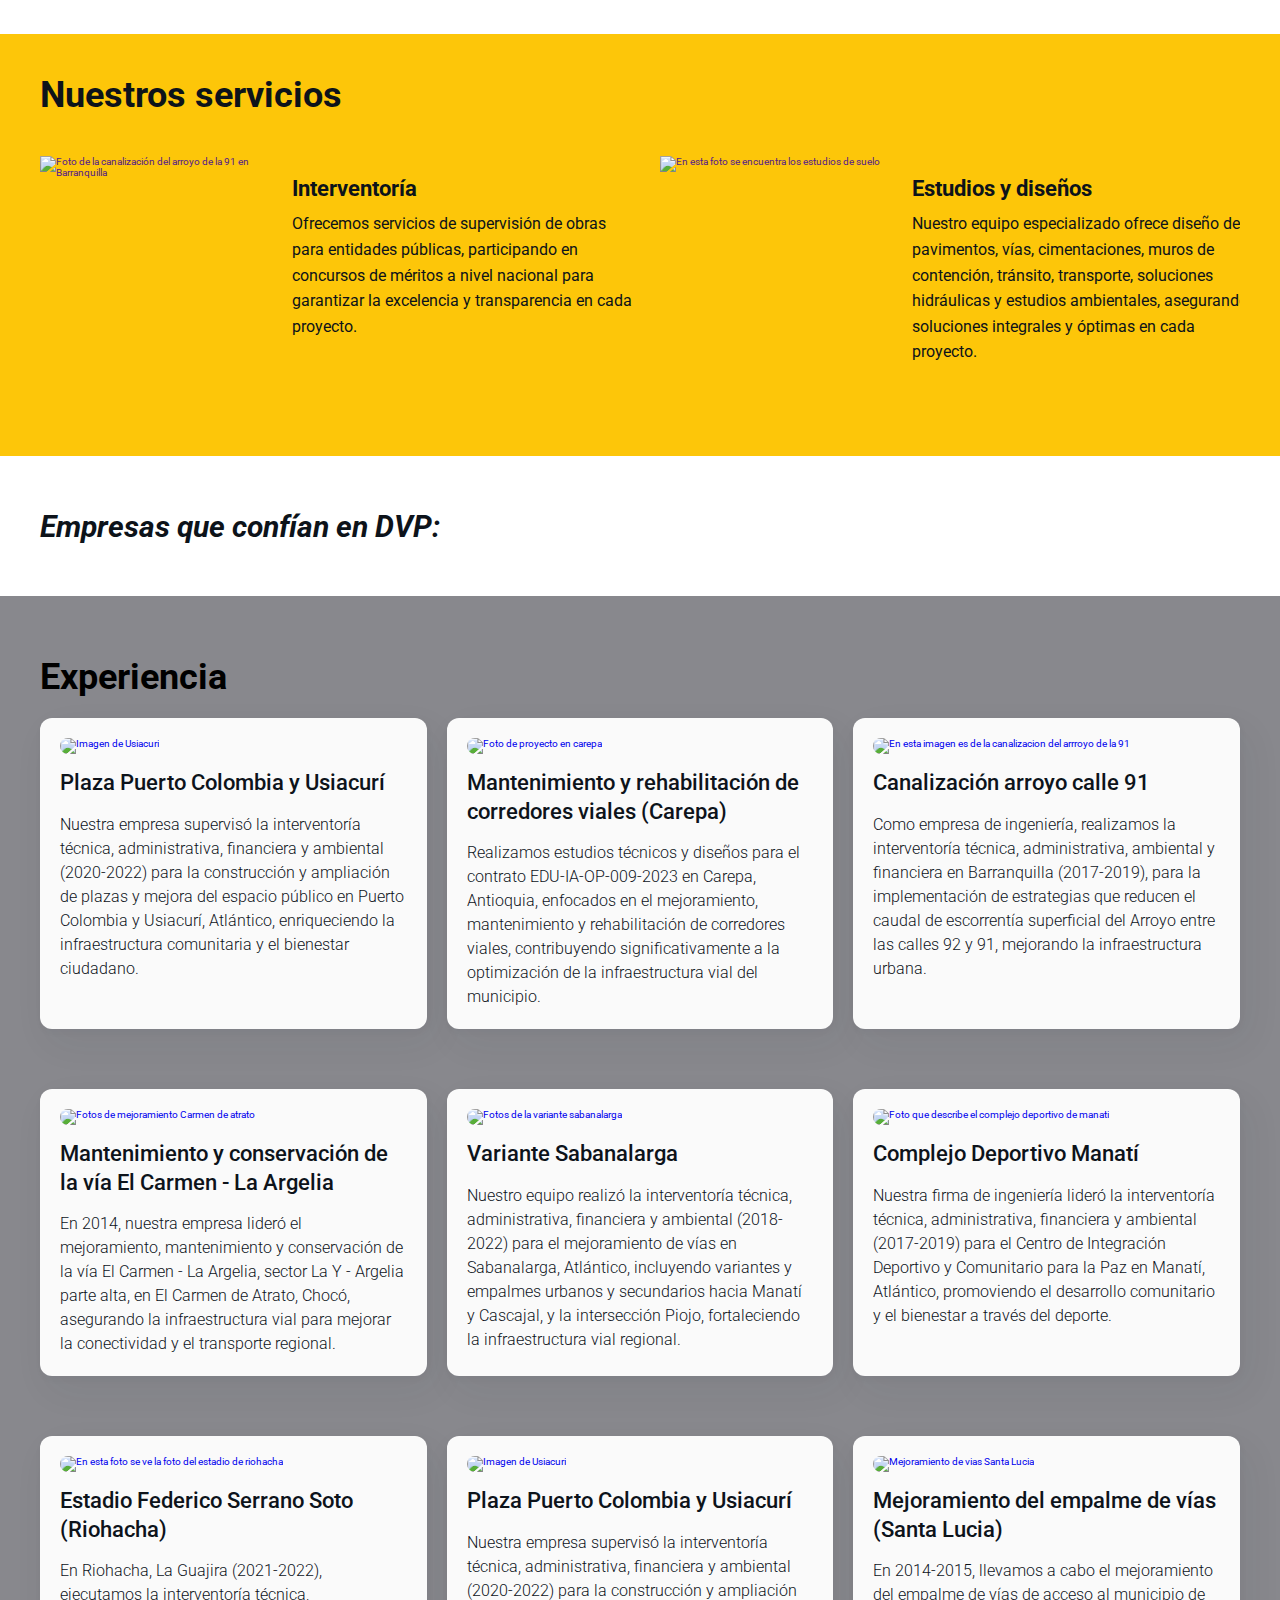
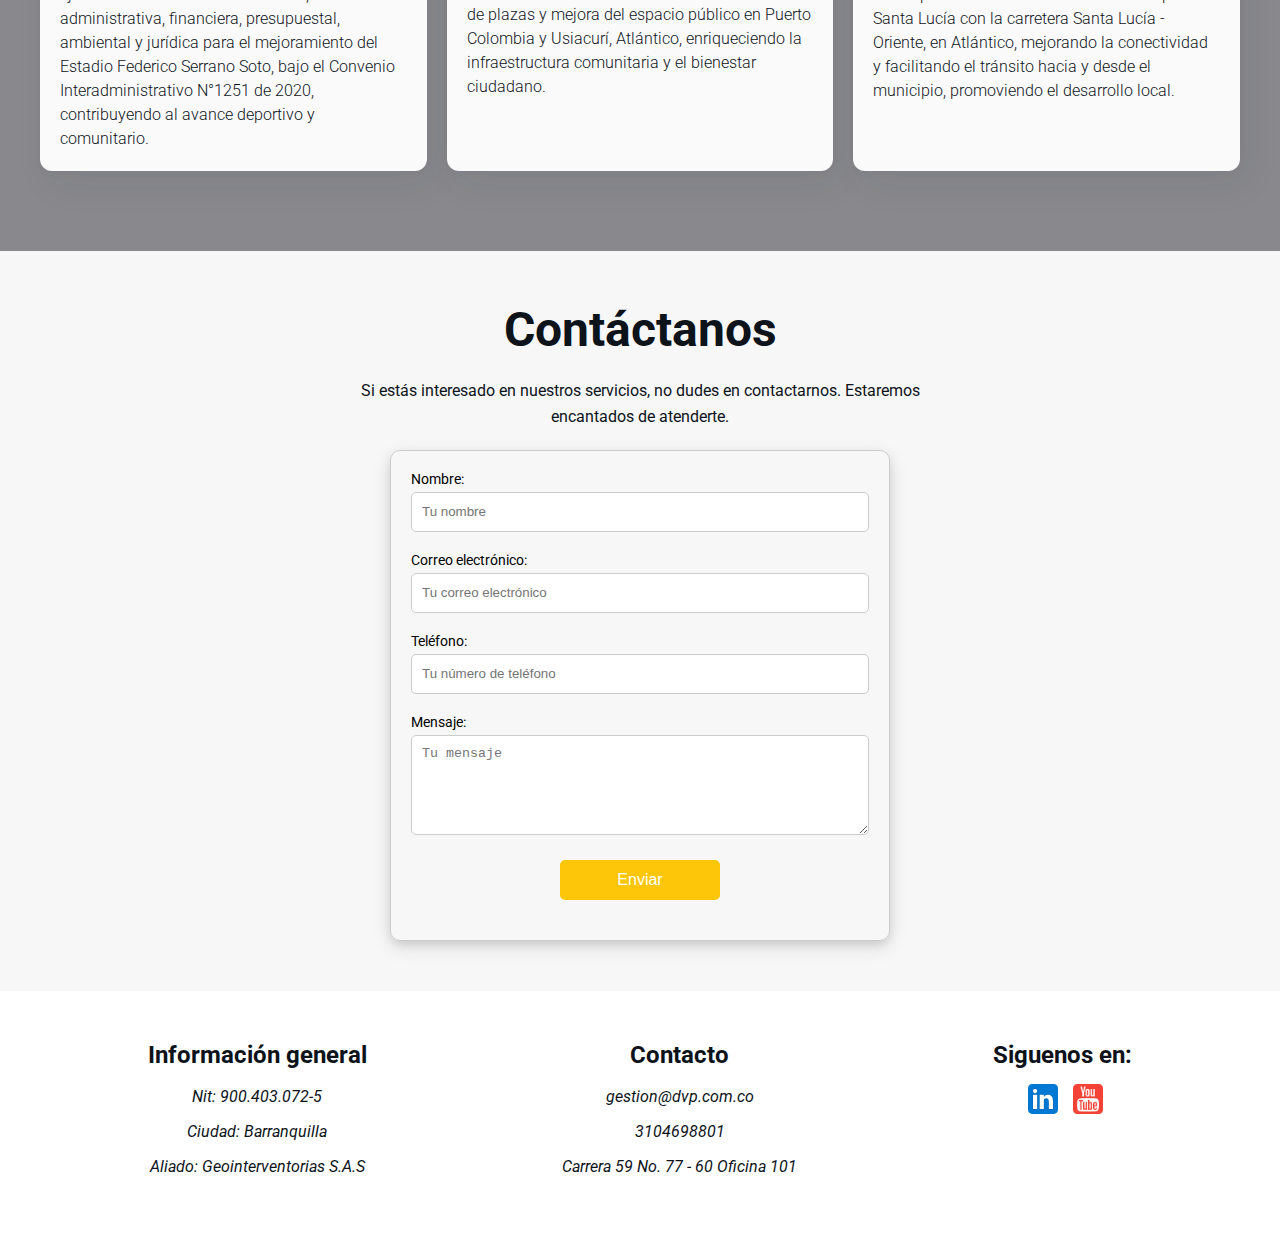
==== commit dfba3bd9: "I fixed uppercase" ====
--- a/index.html
+++ b/index.html
@@ -81,7 +81,7 @@
         
         <section class="wrappa__son">
 
-            <h1 class="main__section--presentacion--son">Diseños vias y pavimentos S.A.S</h1>
+            <h1 class="main__section--presentacion--son">Diseños Vias y Pavimentos S.A.S</h1>
             <p class="main__section--presentacion--son">Servicio de interventorías, construcción, laboratorios, estudios y <br> diseños.</p>
             <a href="#contactos" class="contact-button main__section--presentacion--son">Contacto</a>
 
--- a/css/desktop.css
+++ b/css/desktop.css
@@ -210,8 +210,7 @@
 }
 
 .wrappa__son{
-    position: relative;
-    background-color: red;
+    position: absolute;
     width: 100%;
     height: 100vh;
     display: flex;
--- a/css/tablet.css
+++ b/css/tablet.css
@@ -179,10 +179,10 @@
 
 @media screen and (min-width: 905px) and (max-width: 980px){
     
-    .main__section--presentacion h1{
+    /* .main__section--presentacion h1{
         margin: 0 40px;
         top: 300px;
-    }
+    } */
 }
 
 @media screen and (max-width: 850px){
@@ -195,7 +195,7 @@
 
 @media screen and (min-width: 700px) and (max-width: 830px){
     
-    .main__section--presentacion h1{
+    /* .main__section--presentacion h1{
         margin: 0 40px;
 
     }
@@ -204,27 +204,27 @@
     }
     .contact-button{
         top: 420px;
-    }
+    } */
     
 }
 
 @media screen and (min-width: 830px) and (max-width: 980px){
     
-    .main__section--presentacion p{
+    /* .main__section--presentacion p{
         top: 470px;
     }
     .contact-button{
         top: 560px;
-    }
+    } */
 }
 @media screen and (min-width: 830px) and (max-width: 902px){
     
-    .main__section--presentacion p{
+    /* .main__section--presentacion p{
         top: 300px;
     }
     .contact-button{
         top: 400px;
-    }
+    } */
 }
 
 /* Main section quienes somos */
--- a/css/movil.css
+++ b/css/movil.css
@@ -95,7 +95,6 @@
 
 .main__section--presentacion h1{
     font-size: 4rem;
-    margin: 0 20px;
 }
 .main__section--presentacion--son br{
     display: none;
@@ -104,33 +103,30 @@
 
 @media screen and (min-width: 560px) and (max-width: 700px){
     
-    .main__section--presentacion p{
+    /* .main__section--presentacion p{
         top: 250px;
     }
     .contact-button{
         top: 400px;
-    }
-}
-
-.main__section--presentacion p{
-    margin: 0 40px;
-}
-
-.contact-button{
+    } */
+}
+
+
+/* .contact-button{
     top: 350px;
-}
+} */
 
 @media screen and (max-width: 598px){
     
    
-    .main__section--presentacion p{
+    /* .main__section--presentacion p{
         top: 290px;
         width: 100%;
-    }
-
-    .contact-button{
+    } */
+
+    /* .contact-button{
         top: 390px;
-    }
+    } */
     .main__section--presentacion h1{
         width: 100%;
     }
@@ -140,26 +136,19 @@
     
     .main__section--presentacion h1{
         font-size: 3.4rem;
-        margin: 0 20px;
     }
     
 }
 
 @media screen and (max-width: 440px){
     
-    .main__section--presentacion h1{
-        padding: 10px;
-    }
-
-    .main__section--presentacion p{
-        padding: 10px;
-    }
+
     
 }
 
 @media screen and (max-width: 420px){
     
-    .contact-button{
+    /* .contact-button{
         top: 420px;
     }
     .main__section--presentacion p{
@@ -169,7 +158,7 @@
 
     .contact-button{
         top: 370px;
-    }
+    } */
 }
 
 /* Here start quienes somos section*/
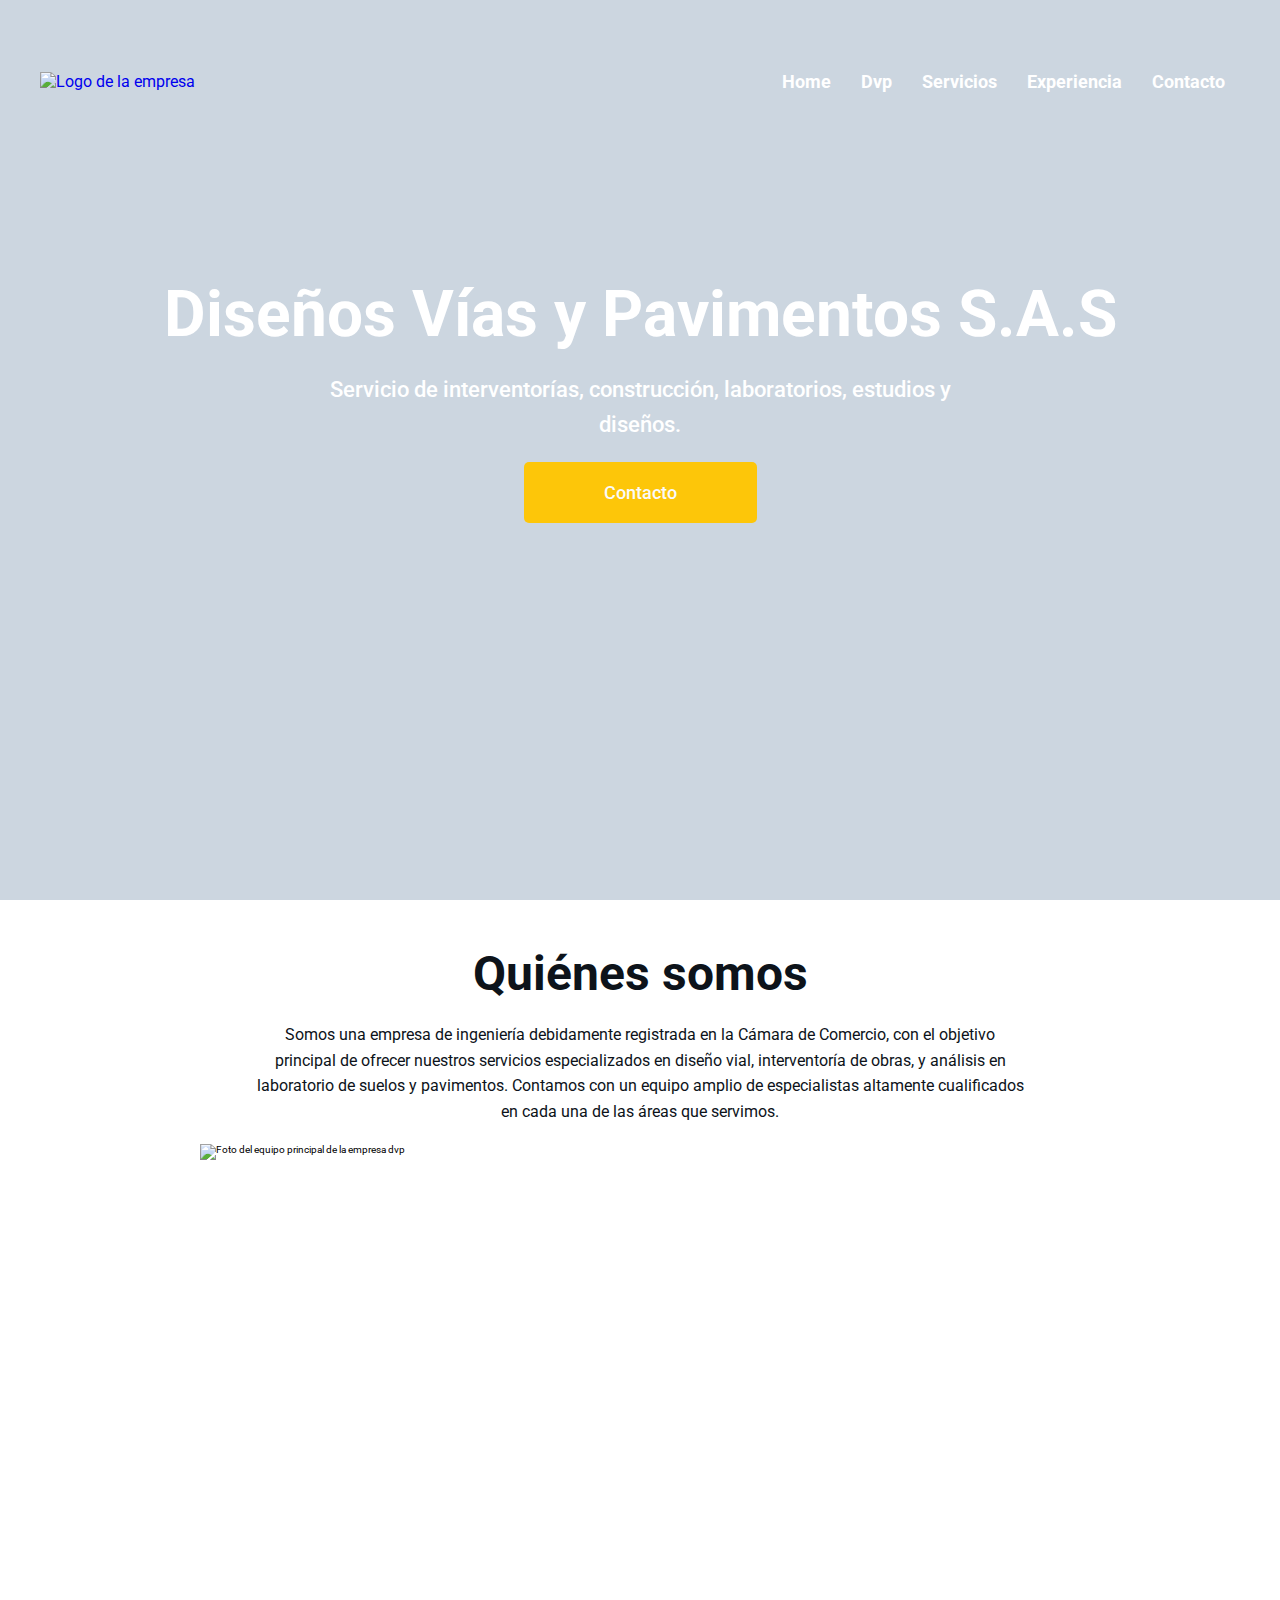
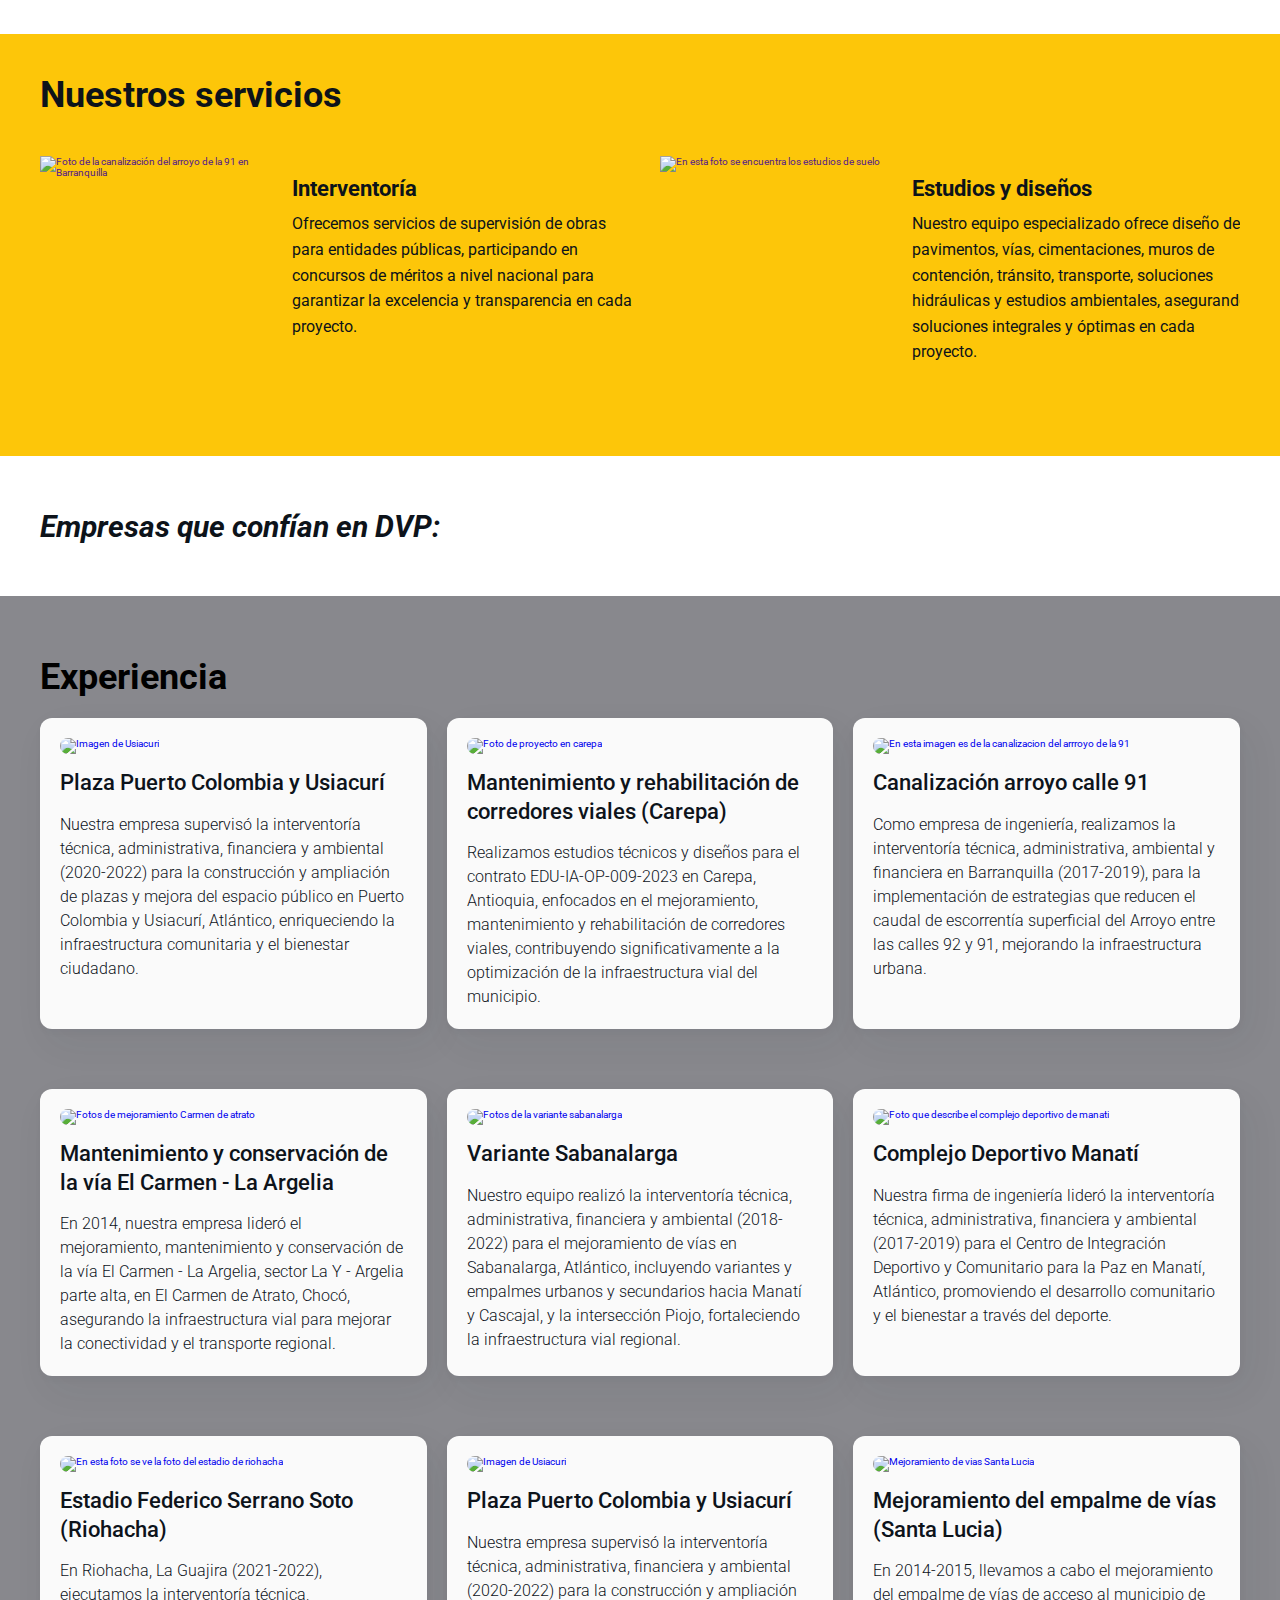
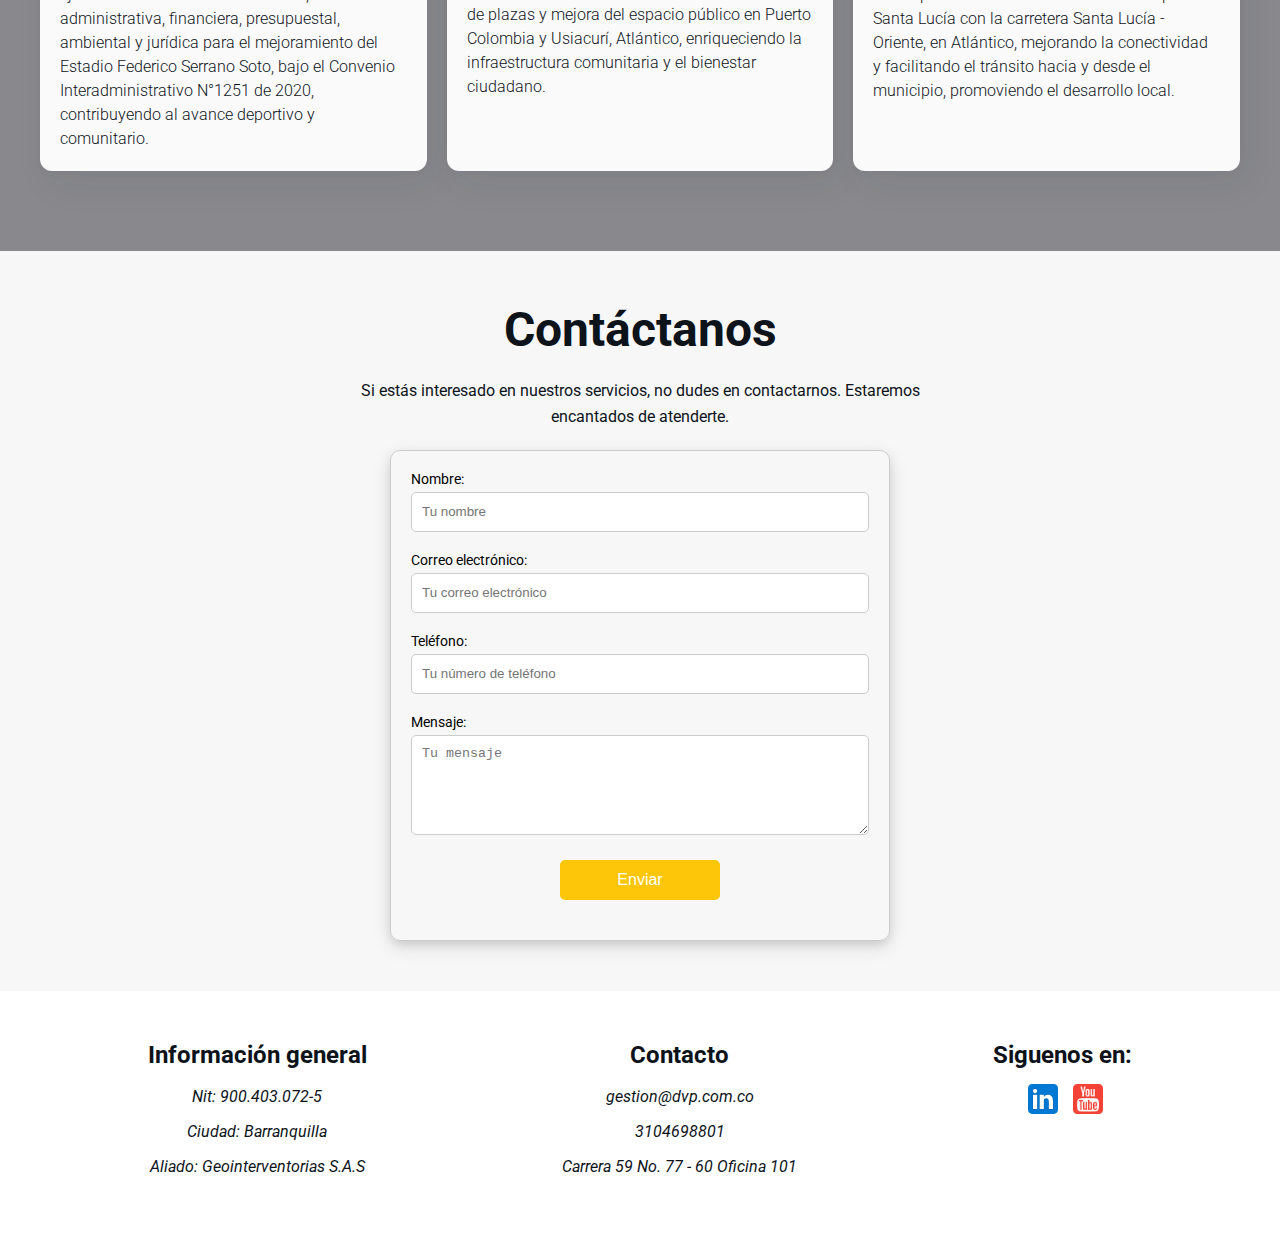
==== commit d9db1d36: "I fixed the problem with tilde" ====
--- a/index.html
+++ b/index.html
@@ -81,7 +81,7 @@
         
         <section class="wrappa__son">
 
-            <h1 class="main__section--presentacion--son">Diseños Vias y Pavimentos S.A.S</h1>
+            <h1 class="main__section--presentacion--son">Diseños Vías y Pavimentos S.A.S</h1>
             <p class="main__section--presentacion--son">Servicio de interventorías, construcción, laboratorios, estudios y <br> diseños.</p>
             <a href="#contactos" class="contact-button main__section--presentacion--son">Contacto</a>
 
